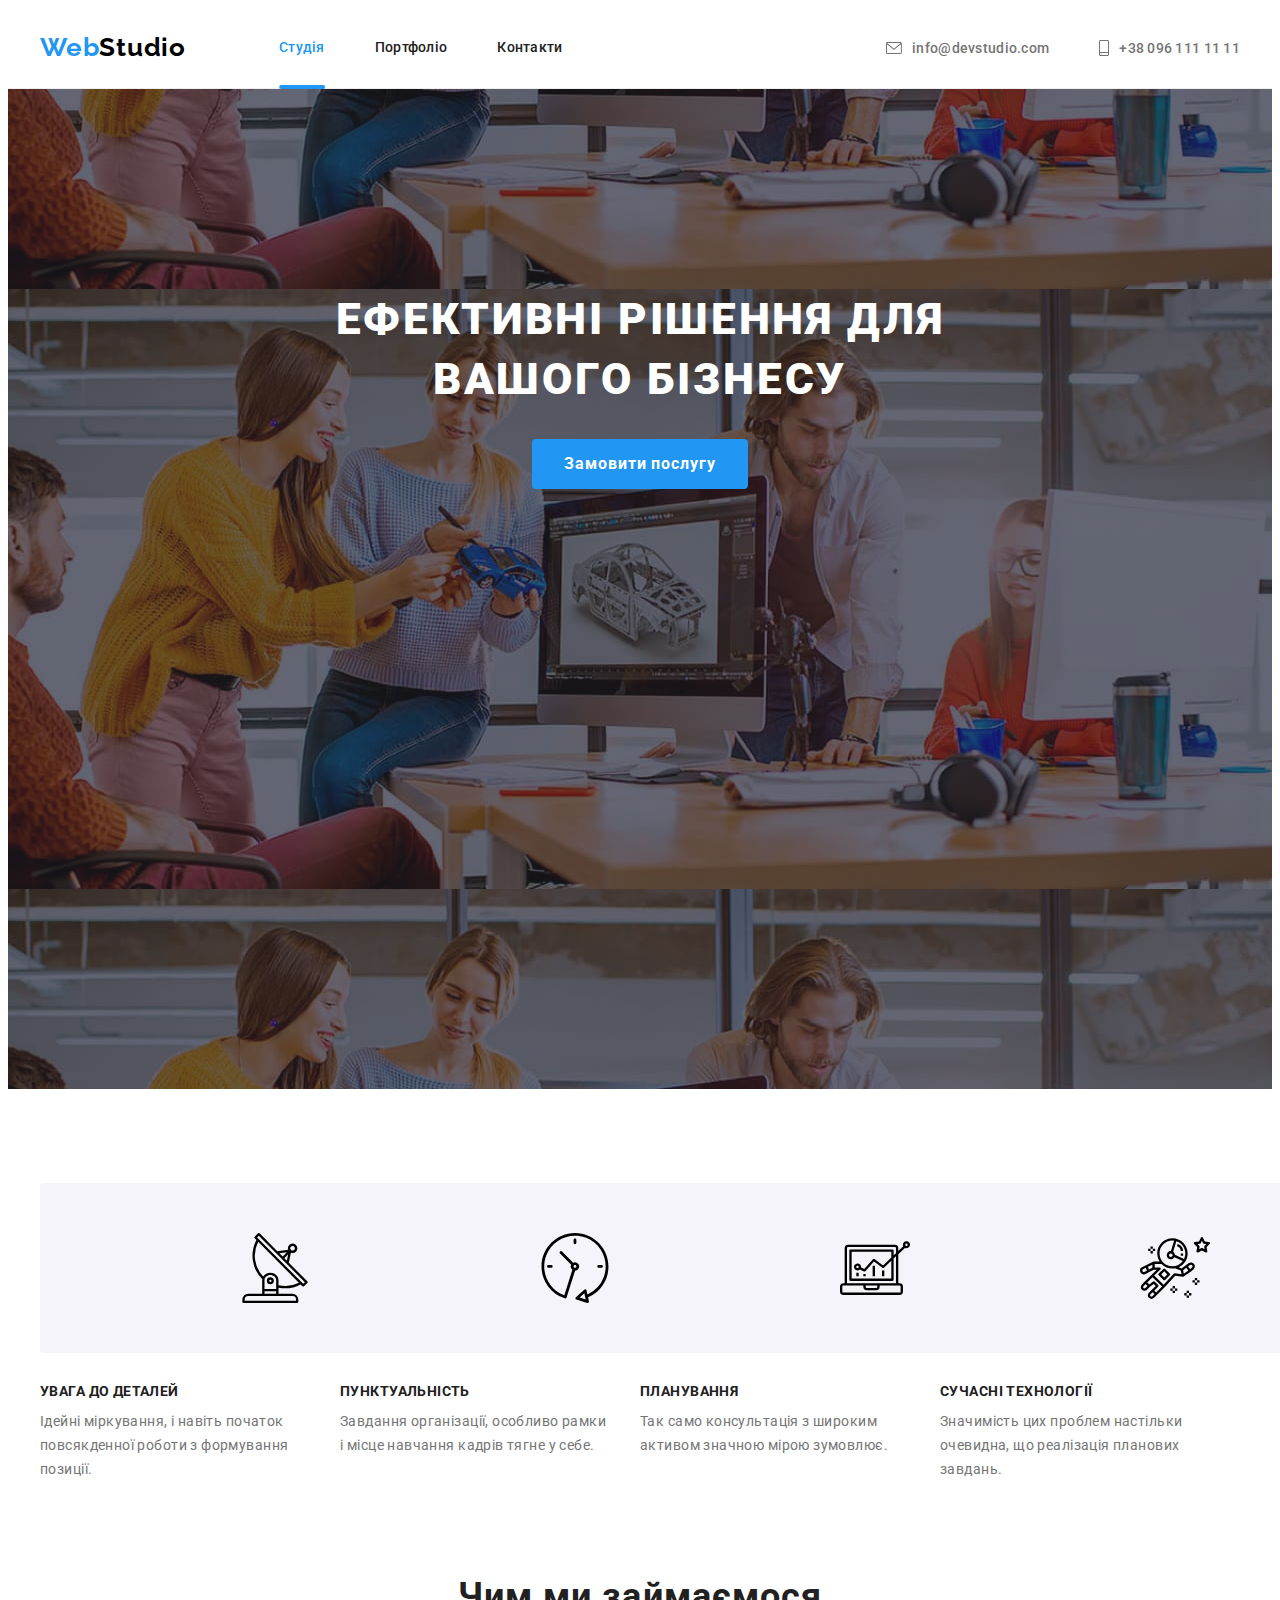
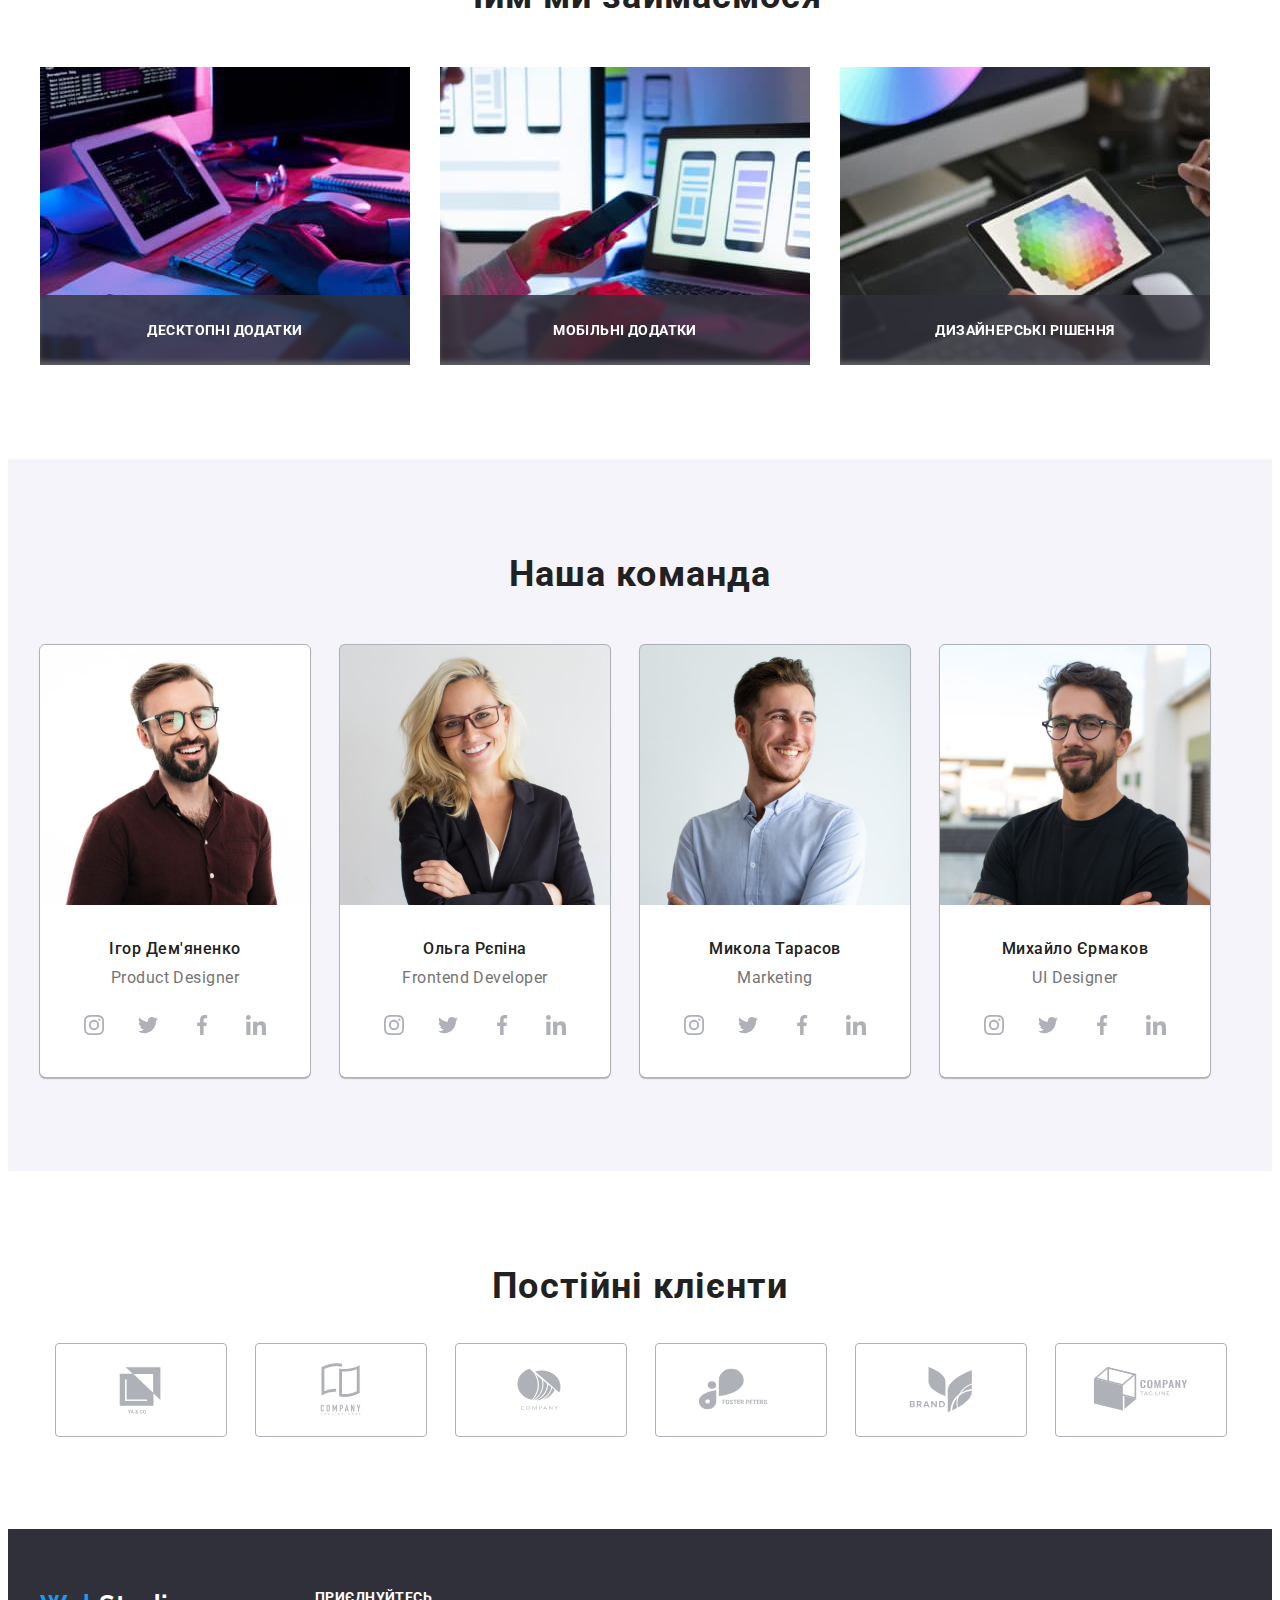
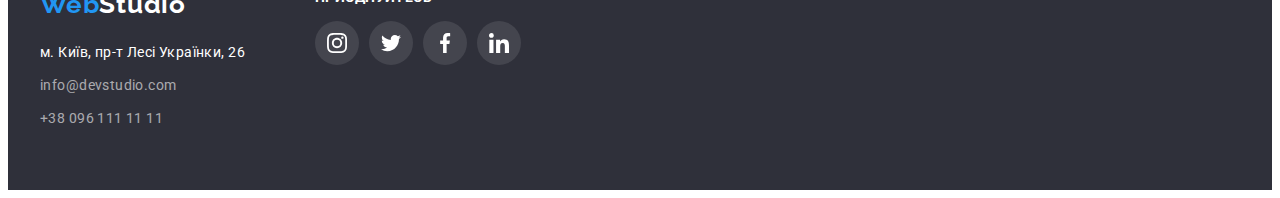
==== index.html @ 4142b79a "Initial commit" ====
<!DOCTYPE html>
<html lang="uk">
  <head>
    <meta charset="UTF-8" />
    <meta http-equiv="X-UA-Compatible" content="IE=edge" />
    <meta name="viewport" content="width=device-width, initial-scale=1.0" />
    <title>WebStudio</title>
    <!-- Fonts -->
    <link rel="preconnect" href="https://fonts.googleapis.com" />
    <link rel="preconnect" href="https://fonts.gstatic.com" crossorigin />
    <link
      href="https://fonts.googleapis.com/css2?family=Fira+Code:wght@300;400;500;600;700&family=Raleway:wght@700&family=Roboto:wght@400;500;700;900&display=swap"
      rel="stylesheet"
    />
    <!-- Modern-normalize -->
    <link
      rel="stylesheet"
      href="https://cdnjs.cloudflare.com/ajax/libs/modern-normalize/1.1.0/modern-normalize.min.css"
      integrity="sha512-wpPYUAdjBVSE4KJnH1VR1HeZfpl1ub8YT/NKx4PuQ5NmX2tKuGu6U/JRp5y+Y8XG2tV+wKQpNHVUX03MfMFn9Q=="
      crossorigin="anonymous"
      referrerpolicy="no-referrer"
    />
    <!-- Custom styles -->
    <link rel="stylesheet" href="./scc/style.css" />
  </head>
  <body class="body">
    <!-- header -->
    <header class="header-chapter">
      <div class="header-container container">
        <a class="logo link" href=""
          >Web<span class="logo-header">Studio</span></a
        >
        <nav class="header-nav">
          <ul class="nav-list list">
            <li class="nav-item">
              <a href="" class="nav-link curent link">Студія</a>
            </li>
            <li class="nav-item">
              <a href="./portfolio.html" class="nav-link link">Портфоліо</a>
            </li>
            <li class="nav-item">
              <a href="" class="nav-link link">Контакти</a>
            </li>
          </ul>
        </nav>
        <div class="header-group">
          <a href="mailto:info@devstudio.com" class="header-mail link"
            ><svg class="heder-icon" width="16" height="12">
              <use href="./img/icons.svg#icon-envelope"></use>
            </svg>
            info@devstudio.com</a
          >
          <a href="tel:+380961111111" class="header-tel link">
            <svg class="heder-icon" width="10" height="16">
              <use href="./img/icons.svg#icon-smartphone"></use></svg
            >+38 096 111 11 11</a
          >
        </div>
      </div>
    </header>
    <!-- Main section -->
    <main>
      <!-- Hero section-->
      <section class="hero-chapter">
        <div class="about-container container">
          <h1 class="hero-title">
            Ефективні рішення для <br />
            вашого бізнесу
          </h1>
          <button class="button-hero" type="button" data-modal-open>
            Замовити послугу
          </button>
        </div>
      </section>
      <!-- Benefits section -->
      <section class="section-chapt">
        <div class="container">
          <h2 class="visually-hidden">Переваги нашої компанії</h2>
          <ul class="benefits-text list">
            <li class="about-text">
              <div class="benefits-company">
                <svg class="benefits-icon">
                  <use href="./img/icons.svg#icon-antenna"></use>
                </svg>
              </div>
              <h3 class="section-title">УВАГА ДО ДЕТАЛЕЙ</h3>
              <p class="section-text">
                Ідейні міркування, і навіть початок повсякденної роботи з
                формування позиції.
              </p>
            </li>

            <li class="about-text">
              <div class="benefits-company">
                <svg class="benefits-icon">
                  <use href="./img/icons.svg#icon-clock"></use>
                </svg>
              </div>
              <h3 class="section-title">ПУНКТУАЛЬНІСТЬ</h3>
              <p class="section-text">
                Завдання організації, особливо рамки і місце навчання кадрів
                тягне у себе.
              </p>
            </li>
            <li class="about-text">
              <div class="benefits-company">
                <svg class="benefits-icon">
                  <use href="./img/icons.svg#icon-diagram"></use>
                </svg>
              </div>

              <h3 class="section-title">ПЛАНУВАННЯ</h3>
              <p class="section-text">
                Так само консультація з широким активом значною мірою зумовлює.
              </p>
            </li>
            <li class="about-text">
              <div class="benefits-company">
                <svg class="benefits-icon">
                  <use href="./img/icons.svg#icon-astronaut"></use>
                </svg>
              </div>

              <h3 class="section-title">СУЧАСНІ ТЕХНОЛОГІЇ</h3>
              <p class="section-text">
                Значимість цих проблем настільки очевидна, що реалізація
                планових завдань.
              </p>
            </li>
          </ul>
        </div>
      </section>
      <!-- Project section-->
      <section class="project-chapter">
        <div class="container">
          <h2 class="project-title">Чим ми займаємося</h2>

          <ul class="progect-desc list">
            <li class="about-project">
              <img
                src="./img/about-img1-jpg.jpg"
                alt="Програмування"
                width="370"
                height="294"
              />
              <div class="overlay-section">
                <p class="ovarlay-title">Десктопні додатки</p>
              </div>
            </li>
            <li class="about-project">
              <img
                src="./img/about-img2-jpg.jpg"
                alt="Програмування"
                width="370"
                height="294"
              />
              <div class="overlay-section">
                <p class="ovarlay-title">Мобільні додатки</p>
              </div>
            </li>
            <li class="about-project">
              <img
                src="./img/about-img3-jpg.jpg"
                alt="Програмування"
                width="370"
                height="294"
              />
              <div class="overlay-section">
                <p class="ovarlay-title">Дизайнерські рішення</p>
              </div>
            </li>
          </ul>
        </div>
      </section>
      <!-- Team section -->
      <section class="comand-link">
        <div class="container">
          <h2 class="comand-title">Наша команда</h2>
          <ul class="team-galery list">
            <li class="about-comand">
              <img
                src="./img/workers/img.jpg"
                alt="співробітник"
                width="270"
                height="260"
              />
              <div class="team-comand">
                <h3 class="comand-item">Ігор Дем'яненко</h3>
                <p class="comand-text" lang="en">Product Designer</p>
                <ul class="socials list">
                  <li class="socials-item">
                    <a
                      class="socials-link link social-bag"
                      href="https://instagram.com"
                      target="_blank"
                      rel="noopener noreferrer"
                      aria-label="Instagram icon"
                    >
                      <svg class="socials-icon" width="20" height="20">
                        <use href="./img/icons.svg#icon-instagram"></use>
                      </svg>
                    </a>
                  </li>

                  <li class="socials-item">
                    <a
                      class="socials-link link"
                      href="https://twitter.com"
                      target="_blank"
                      rel="noopener noreferrer"
                      aria-label="Twitter icon"
                    >
                      <svg class="socials-icon" width="20" height="20">
                        <use href="./img/icons.svg#icon-twitter"></use>
                      </svg>
                    </a>
                  </li>
                  <li class="socials-item">
                    <a
                      class="socials-link link"
                      href="https://facebook.com"
                      target="_blank"
                      rel="noopener noreferrer"
                      aria-label="Facebook icon"
                    >
                      <svg class="socials-icon" width="20" height="20">
                        <use href="./img/icons.svg#icon-facebook"></use>
                      </svg>
                    </a>
                  </li>
                  <li class="socials-item">
                    <a
                      class="socials-link link"
                      href="https://linkedin.com"
                      target="_blank"
                      rel="noopener noreferrer"
                      aria-label="Linkedin icon"
                    >
                      <svg class="socials-icon" width="20" height="20">
                        <use href="./img/icons.svg#icon-linkedin"></use>
                      </svg>
                    </a>
                  </li>
                </ul>
              </div>
            </li>
            <li class="about-comand">
              <img
                src="./img/workers/img1.jpg"
                alt="співробітниця"
                width="270"
                height="260"
              />
              <div class="team-comand">
                <h3 class="comand-item">Ольга Рєпіна</h3>
                <p class="comand-text" lang="en">Frontend Developer</p>
                <ul class="socials list">
                  <li class="socials-item">
                    <a
                      class="socials-link link social-bag"
                      href="https://instagram.com"
                      target="_blank"
                      rel="noopener noreferrer"
                      aria-label="Instagram icon"
                    >
                      <svg class="socials-icon" width="20" height="20">
                        <use href="./img/icons.svg#icon-instagram"></use>
                      </svg>
                    </a>
                  </li>
                  <li class="socials-item">
                    <a
                      class="socials-link link"
                      href="https://twitter.com"
                      target="_blank"
                      rel="noopener noreferrer"
                      aria-label="Twitter icon"
                    >
                      <svg class="socials-icon" width="20" height="20">
                        <use href="./img/icons.svg#icon-twitter"></use>
                      </svg>
                    </a>
                  </li>
                  <li class="socials-item">
                    <a
                      class="socials-link link"
                      href="https://facebook.com"
                      target="_blank"
                      rel="noopener noreferrer"
                      aria-label="Facebook icon"
                    >
                      <svg class="socials-icon" width="20" height="20">
                        <use href="./img/icons.svg#icon-facebook"></use>
                      </svg>
                    </a>
                  </li>
                  <li class="socials-item">
                    <a
                      class="socials-link link"
                      href="https://linkedin.com"
                      target="_blank"
                      rel="noopener noreferrer"
                      aria-label="Linkedin icon"
                    >
                      <svg class="socials-icon" width="20" height="20">
                        <use href="./img/icons.svg#icon-linkedin"></use>
                      </svg>
                    </a>
                  </li>
                </ul>
              </div>
            </li>
            <li class="about-comand">
              <img
                src="./img/workers/img2.jpg"
                alt="співробітник"
                width="270"
                height="260"
              />
              <div class="team-comand">
                <h3 class="comand-item">Микола Тарасов</h3>
                <p class="comand-text" lang="en">Marketing</p>
                <ul class="socials list">
                  <li class="socials-item">
                    <a
                      class="socials-link link social-bag"
                      href="https://instagram.com"
                      target="_blank"
                      rel="noopener noreferrer"
                      aria-label="Instagram icon"
                    >
                      <svg class="socials-icon" width="20" height="20">
                        <use href="./img/icons.svg#icon-instagram"></use>
                      </svg>
                    </a>
                  </li>
                  <li class="socials-item">
                    <a
                      class="socials-link link"
                      href="https://twitter.com"
                      target="_blank"
                      rel="noopener noreferrer"
                      aria-label="Twitter icon"
                    >
                      <svg class="socials-icon" width="20" height="20">
                        <use href="./img/icons.svg#icon-twitter"></use>
                      </svg>
                    </a>
                  </li>
                  <li class="socials-item">
                    <a
                      class="socials-link link"
                      href="https://facebook.com"
                      target="_blank"
                      rel="noopener noreferrer"
                      aria-label="Facebook icon"
                    >
                      <svg class="socials-icon" width="20" height="20">
                        <use href="./img/icons.svg#icon-facebook"></use>
                      </svg>
                    </a>
                  </li>
                  <li class="socials-item">
                    <a
                      class="socials-link link"
                      href="https://linkedin.com"
                      target="_blank"
                      rel="noopener noreferrer"
                      aria-label="Linkedin icon"
                    >
                      <svg class="socials-icon" width="20" height="20">
                        <use href="./img/icons.svg#icon-linkedin"></use>
                      </svg>
                    </a>
                  </li>
                </ul>
              </div>
            </li>
            <li class="about-comand">
              <img
                src="./img/workers/img3.jpg"
                alt="співробітник"
                width="270"
                height="260"
              />
              <div class="team-comand">
                <h3 class="comand-item">Михайло Єрмаков</h3>
                <p class="comand-text" lang="en">UI Designer</p>
                <ul class="socials list">
                  <li class="socials-item">
                    <a
                      class="socials-link link"
                      href="https://instagram.com"
                      target="_blank"
                      rel="noopener noreferrer"
                      aria-label="Instagram icon"
                    >
                      <svg class="socials-icon" width="20" height="20">
                        <use href="./img/icons.svg#icon-instagram"></use>
                      </svg>
                    </a>
                  </li>
                  <li class="socials-item">
                    <a
                      class="socials-link link"
                      href="https://twitter.com"
                      target="_blank"
                      rel="noopener noreferrer"
                      aria-label="Twitter icon"
                    >
                      <svg class="socials-icon" width="20" height="20">
                        <use href="./img/icons.svg#icon-twitter"></use>
                      </svg>
                    </a>
                  </li>
                  <li class="socials-item">
                    <a
                      class="socials-link link"
                      href="https://facebook.com"
                      target="_blank"
                      rel="noopener noreferrer"
                      aria-label="Facebook icon"
                    >
                      <svg class="socials-icon" width="20" height="20">
                        <use href="./img/icons.svg#icon-facebook"></use>
                      </svg>
                    </a>
                  </li>
                  <li class="socials-item">
                    <a
                      class="socials-link link"
                      href="https://linkedin.com"
                      target="_blank"
                      rel="noopener noreferrer"
                      aria-label="Linkedin icon"
                    >
                      <svg class="socials-icon" width="20" height="20">
                        <use href="./img/icons.svg#icon-linkedin"></use>
                      </svg>
                    </a>
                  </li>
                </ul>
              </div>
            </li>
          </ul>
        </div>
      </section>
    </main>
    <!-- Clients -->
    <section class="clients">
      <div class="container">
        <h2 class="project-title">Постійні клієнти</h2>
        <ul class="our-clients">
          <li class="clients-item list">
            <a
              class="clients-link link"
              href="https://yaco.com"
              target="_blank"
              rel="noopener noreferrer"
              aria-label="yaco icon"
            >
              <svg class="clients-icon" width="106" height="60">
                <use href="./img/icons.svg#icon-yaco"></use>
              </svg>
            </a>
          </li>
          <li class="clients-item list">
            <a
              class="clients-link link"
              href="https://taglinehere.com"
              target="_blank"
              rel="noopener noreferrer"
              aria-label="taglinehere icon"
            >
              <svg class="clients-icon" width="106" height="60">
                <use href="./img/icons.svg#icon-taglinehere"></use>
              </svg>
            </a>
          </li>

          <li class="clients-item list">
            <a
              class="clients-link link"
              href="https://company.com"
              target="_blank"
              rel="noopener noreferrer"
              aria-label="company icon"
            >
              <svg class="clients-icon" width="106" height="60">
                <use href="./img/icons.svg#icon-company"></use>
              </svg>
            </a>
          </li>
          <li class="clients-item list">
            <a
              class="clients-link link"
              href="https://foster.com"
              target="_blank"
              rel="noopener noreferrer"
              aria-label="foster icon"
            >
              <svg class="clients-icon" width="106" height="60">
                <use href="./img/icons.svg#icon-foster"></use>
              </svg>
            </a>
          </li>
          <li class="clients-item list">
            <a
              class="clients-link link"
              href="https://brand.com"
              target="_blank"
              rel="noopener noreferrer"
              aria-label="brand icon"
            >
              <svg class="clients-icon" width="106" height="60">
                <use href="./img/icons.svg#icon-brand"></use>
              </svg>
            </a>
          </li>
          <li class="clients-item list">
            <a
              class="clients-link link"
              href="https://tagline.com"
              target="_blank"
              rel="noopener noreferrer"
              aria-label="tagline icon"
            >
              <svg class="clients-icon" width="106" height="60">
                <use href="./img/icons.svg#icon-tagline"></use>
              </svg>
            </a>
          </li>
        </ul>
      </div>
    </section>
    <!-- Footer -->
    <footer class="footer">
      <div class="container footer-container">
        <div>
          <a class="logo-element link" href=""
            >Web<span class="logo-footer">Studio</span></a
          >
          <address class="address">
            <ul class="list">
              <li class="footer-list">
                <a
                  class="footer-adres link"
                  href="https://goo.gl/maps/aXZ9ns17Bob6LLna9"
                  target="_blank"
                  rel="noopener noreferrer "
                  >м. Київ, пр-т Лесі Українки, 26</a
                >
              </li>
              <li class="footer-element">
                <a href="mailto:info@devstudio.com" class="footer-mail link"
                  >info@devstudio.com</a
                >
              </li>
              <li class="footer-element">
                <a href="tel:+380961111111" class="footer-tel link"
                  >+38 096 111 11 11</a
                >
              </li>
            </ul>
          </address>
        </div>
        <div class="footer-galery">
          <h3 class="footer-icon">приєднуйтесь</h3>
          <ul class="networks-galery">
            <li class="footer-icon list">
              <a
                class="footer-clas link"
                href="https://instagram.com"
                target="_blank"
                rel="noopener noreferrer"
                aria-label="Instagram icon"
              >
                <svg class="socials-networks" width="20" height="20">
                  <use href="./img/icons.svg#icon-instagram"></use>
                </svg>
              </a>
            </li>
            <li class="footer-icon list">
              <a
                class="footer-clas link twitter-element"
                href="https://twitter.com"
                target="_blank"
                rel="noopener noreferrer"
                aria-label="Twitter icon"
              >
                <svg class="socials-networks" width="20" height="20">
                  <use href="./img/icons.svg#icon-twitter"></use>
                </svg>
              </a>
            </li>
            <li class="footer-icon list">
              <a
                class="footer-clas link"
                href="https://facebook.com"
                target="_blank"
                rel="noopener noreferrer"
                aria-label="Facebook icon"
              >
                <svg class="socials-networks" width="20" height="20">
                  <use href="./img/icons.svg#icon-facebook"></use>
                </svg>
              </a>
            </li>
            <li class="footer-icon list">
              <a
                class="footer-clas link"
                href="https://linkedin.com"
                target="_blank"
                rel="noopener noreferrer"
                aria-label="Linkedin icon"
              >
                <svg class="socials-networks" width="20" height="20">
                  <use href="./img/icons.svg#icon-linkedin"></use>
                </svg>
              </a>
            </li>
          </ul>
        </div>
      </div>
    </footer>
    <!-- Modal window -->
    <div class="backdrop is-hidden" data-modal>
      <div class="modal">
        <button class="modal-btn" data-modal-close>
          <svg class="modal-icon" width="18" height="18">
            <use href="./img/icons.svg#icon-close-black"></use>
          </svg>
        </button>
      </div>
    </div>
    <script src="./js/modal.js"></script>
  </body>
</html>
---- scc/style.css ----
.logo-header {
  color: var(--six-title-color);
}
:root {
  --main-title-color: #ffffff;
  --main-btn-color: #2196f3;
  --secondary-title-color: #f5f4fa;
  --accent-color: #212121;
  --fourth-title-color: #757575;
  --fift-title-color: #f5f5f5;
  --six-title-color: #000000;
  --primary-color: #2f303a;
  --border-color: #eeeeee;
  --secondary-border-color: #afb1b8;
  --background-color: #2196f3;
}
/* Others */
:root {
  --header-idx: 10;
  --modal-idx: 100;
  --menu-idx: 1000;
  --anim-fast: 250ms ease-out;
  --anim-our: 250ms cubic-bezier(0.4, 0, 0.2, 1);
}
.body {
  font-family: "Roboto", sans-serif;
  color: var(--main-title-color);
}
h1,
h2,
h3,
h4,
h5,
h6,
p {
  margin: 0;
}
.list {
  list-style: none;
  margin: 0;
  padding: 0;
}
.img {
  display: block;
  max-width: 100%;
  height: auto;
}
.container {
  width: 1200px;
  padding-right: 15px;
  padding-left: 15px;
  margin-left: auto;
  margin-right: auto;
}
.link {
  text-decoration: none;
  color: currentColor;
}
/*-------Heder-------- */
.header-container {
  display: flex;
  align-items: center;
}
.logo {
  margin-right: 93px;
}
.header-nav {
  margin-right: auto;
}
.header-chapter {
  border-bottom: 1px solid var(--border-color);
}
.logo {
  font-family: "Raleway";
  font-style: normal;
  font-weight: 700;
  font-size: 26px;
  line-height: calc(31 / 26);
  letter-spacing: 0.03em;
  color: var(--main-btn-color);
}
.nav-link {
  position: relative;
  display: block;
  padding-top: 32px;
  padding-bottom: 32px;
  font-weight: 500;
  font-size: 14px;
  line-height: 1.14;
  letter-spacing: 0.02em;
  color: var(--accent-color);
  transition: color var(--anim-our);
}
.nav-link:hover,
.nav-link:focus {
  color: var(--main-btn-color);
}
.nav-link.curent::after {
  content: "";
  position: absolute;
  left: 50%;
  bottom: -1px;
  transform: translateX(-50%);
  display: block;
  width: 100%;
  height: 4px;
  background: var(--main-btn-color);
  border-radius: 2px;
}
.nav-list {
  display: flex;
  align-items: center;
  gap: 50px;
}
.nav-list .nav-link.curent {
  color: var(--main-btn-color);
}
.header-tel {
  font-weight: 500;
  font-size: 14px;
  line-height: calc(16 / 14);
  letter-spacing: 0.02em;
  color: var(--fourth-title-color);
  display: flex;
  align-items: center;
  gap: 10px;
  transition: color var(--anim-our);
}
.header-tel:hover,
.header-tel:focus {
  color: var(--main-btn-color);
}
.heder-icon {
  fill: currentColor;
}
.header-mail {
  font-weight: 500;
  font-size: 14px;
  line-height: calc(16 / 14);
  letter-spacing: 0.02em;
  color: var(--fourth-title-color);
  display: flex;
  align-items: center;
  gap: 10px;
  transition: color var(--anim-our);
}
.header-mail:hover,
.header-mail:focus {
  color: var(--main-btn-color);
}
.header-group {
  display: flex;
  align-items: center;
  gap: 50px;
}
/*------Hero----- */
.hero-chapter {
  background-color: var(--primary-color);
  padding-top: 200px;
  padding-bottom: 200px;
  height: 600px;
  max-width: 1600px;
  margin-left: auto;
  margin-right: auto;
  background-position: center;
  background-image: linear-gradient(
      rgba(47, 48, 58, 0.4),
      rgba(47, 48, 58, 0.4)
    ),
    url(../img/overlay/Img.jpg);
}
.hero-title {
  margin-top: 0;
  margin-bottom: 0;
  font-weight: 900;
  font-size: 44px;
  line-height: calc(60 / 44);
  text-align: center;
  letter-spacing: 0.06em;
  text-transform: uppercase;
  margin-bottom: 30px;
  color: var(--main-title-color);
}
.button-btn {
  margin-bottom: 34px;
}
.button-hero {
  margin-bottom: 200px;
  font-family: inherit;
  font-weight: 700;
  font-size: 16px;
  line-height: calc(30 / 16);
  display: flex;
  align-items: center;
  text-align: center;
  letter-spacing: 0.06em;
  cursor: pointer;
  background-color: var(--main-btn-color);
  border: none;
  display: block;
  margin: 0 auto;
  width: 216px;
  height: 50px;
  color: var(--main-title-color);
  border-radius: 4px;
  transition: color var(--anim-our);
}
.button-hero:hover,
.button-hero:focus {
  color: var(--six-title-color);
}
/*--------Benefits section------- */
.section {
  background-color: var(--main-title-color);
}
.benefits-company {
  display: flex;
  justify-content: center;
  align-items: center;
  width: 270px;
  height: 120px;
  gap: 30px;
  padding: 25px 100px;
  margin-bottom: 30px;
  background: var(--secondary-title-color);
  border-radius: 4px;
}
.benefits-icon {
  width: 70px;
  height: 70px;
}
.benefits-text {
  display: flex;
  padding-right: 30px;
}
.about-text {
  width: 270px;
  margin-right: 30px;
}
.visually-hidden {
  position: absolute;
  white-space: nowrap;
  width: 1px;
  height: 1px;
  overflow: hidden;
  border: 0;
  padding: 0;
  clip: rect(0 0 0 0);
  clip-path: inset(50%);
  margin: -1px;
}
.section-title {
  width: 270px;
  font-size: 14px;
  line-height: calc(16 / 14);
  letter-spacing: 0.03em;
  text-transform: uppercase;
  color: var(--accent-color);
}
.section-chapt {
  padding-top: 94px;
  padding-bottom: 94px;
}
.section-text {
  margin-top: 10px;
  font-size: 14px;
  line-height: calc(24 / 14);
  letter-spacing: 0.03em;
  color: var(--fourth-title-color);
}
.about-project:not(:last-child) {
  margin-right: 30px;
}
/* Project section */
.project {
  background-color: var(--main-title-color);
}
.project-title {
  font-size: 36px;
  line-height: calc(42 / 36);
  text-align: center;
  letter-spacing: 0.03em;
  color: var(--accent-color);
}
.project-chapter {
  padding-bottom: 94px;
}
.progect-desc {
  display: flex;
  margin-top: 50px;
}
.about-project {
  position: relative;
}
.overlay-section {
  width: 100%;
  position: absolute;
  bottom: 0;
  padding-bottom: 27px;
  padding-top: 27px;
  background-color: rgba(47, 48, 58, 0.8);
  backdrop-filter: blur(2px);
}
.ovarlay-title {
  color: var(--main-title-color);
  text-align: center;
  text-transform: uppercase;
  font-weight: 700;
  font-size: 14px;
  line-height: calc(16 / 14);
  letter-spacing: 0.03em;
}
/* ------Team section-------- */
.comand-link {
  background-color: var(--secondary-title-color);
  padding-top: 94px;
  padding-bottom: 94px;
}
.team-galery {
  display: flex;
  margin-top: 50px;
  gap: 30px;
}
.about-comand {
  outline: 1px solid var(--secondary-border-color);
  background-color: var(--main-title-color);
  border-radius: 5px;
  box-shadow: 0px 1px 3px rgba(0, 0, 0, 0.12), 0px 1px 1px rgba(0, 0, 0, 0.14),
    0px 2px 1px rgba(0, 0, 0, 0.2);
}
.team-comand {
  padding-top: 30px;
  padding-bottom: 30px;
}
.comand-title {
  text-align: center;
  font-style: normal;
  font-weight: 700;
  font-size: 36px;
  line-height: calc(42 / 36);
  letter-spacing: 0.03em;
  color: var(--accent-color);
}
.comand-item {
  font-weight: 500;
  font-size: 16px;
  line-height: calc(19 / 16);
  text-align: center;
  letter-spacing: 0.03em;
  color: var(--accent-color);
}
.comand-text {
  margin-top: 10px;
  margin-bottom: 16px;
  font-size: 16px;
  line-height: calc(19 / 16);
  text-align: center;
  letter-spacing: 0.03em;
  color: var(--fourth-title-color);
}
.socials {
  display: flex;
  justify-content: center;
  gap: 10px;
}
.socials-link {
  display: flex;
  justify-content: center;
  align-items: center;
  width: 44px;
  height: 44px;
  border-radius: 50%;
  background-color: var(--main-title-color);
  transition: color var(--anim-our), background-color var(--anim-our);
}
.socials-link:hover,
.socials-link:focus {
  background-color: var(--background-color);
}
.socials-icon {
  fill: var(--secondary-border-color);
}
.socials-link:hover .socials-icon,
.socials-link:focus .socials-icon {
  fill: var(--main-title-color);
}
/* Clients */
.clients {
  font-weight: 700;
  font-size: 36px;
  line-height: calc(42 / 36);
  text-align: center;
  letter-spacing: 0.03em;
  color: var(--accent-color);
  padding-top: 94px;
  padding-bottom: 94px;
}
.our-clients {
  display: flex;
  justify-content: center;
  align-items: center;
  gap: 30px;
  padding-left: 0;
  margin-bottom: 0;
}
.clients-link {
  width: 100%;
  height: 100%;
  display: flex;
  align-items: center;
  justify-content: center;
  width: 170;
  height: 92;
  border: 1px solid var(--secondary-border-color);
  border-radius: 4px;
  color: var(--secondary-border-color);
  transition: color var(--anim-our), border-color var(--anim-our);
}
.clients-item {
  width: 170px;
  height: 92px;
}
.clients-link:hover,
.clients-link:focus {
  border-color: var(--main-btn-color);
  color: var(--main-btn-color);
}
.clients-icon {
  fill: currentColor;
}
/* ------Foter------- */
.footer {
  background-color: var(--primary-color);
  padding-top: 60px;
  padding-bottom: 60px;
  padding-left: 0px;
}
.footer-container {
  display: flex;
  gap: 70px;
}
.logo-element {
  display: inline-block;
  font-family: "Raleway";
  font-style: normal;
  font-weight: 700;
  font-size: 26px;
  line-height: calc(31 / 26);
  letter-spacing: 0.03em;
  color: var(--main-btn-color);
}
.logo-footer {
  color: var(--main-title-color);
}
.footer-adres {
  font-size: 14px;
  line-height: calc(24 / 14);
  letter-spacing: 0.03em;
  color: var(--main-title-color);
  transition: color var(--anim-our);
}
.footer-adres:hover,
.footer-adres:focus {
  color: var(--main-btn-color);
}
.address {
  font-style: normal;
}
.footer-mail {
  display: inline-block;
  font-size: 14px;
  line-height: calc(24 / 14);
  letter-spacing: 0.03em;
  color: rgba(255, 255, 255, 0.6);
  transition: color var(--anim-our);
}
.footer-mail:hover,
.footer-mail:focus {
  color: var(--main-title-color);
}
.footer-list {
  margin-top: 20px;
}
.footer-element {
  margin-top: 9px;
}

.footer-tel {
  display: inline-block;
  font-size: 14px;
  line-height: calc(24 / 14);
  letter-spacing: 0.03em;
  color: rgba(255, 255, 255, 0.6);
  transition: color var(--anim-our);
}
.footer-tel:hover,
.footer-tel:focus {
  color: var(--main-title-color);
}
.footer-icon {
  display: flex;
  align-items: center;

  font-weight: 700;
  font-size: 14px;
  line-height: calc(16 / 14);
  letter-spacing: 0.03em;
  text-transform: uppercase;

  color: var(--main-title-color);
}
.networks-galery {
  display: flex;
  justify-content: center;
  align-items: center;
  gap: 10px;
  margin-bottom: 0;
  padding-left: 0;
}
.footer-clas {
  display: flex;
  justify-content: center;
  align-items: center;
  width: 44px;
  height: 44px;
  border-radius: 50%;
  background: rgba(255, 255, 255, 0.1);
  transition: background-color var(--anim-our);
}
.footer-clas:hover,
.footer-clas:focus {
  background-color: var(--background-color);
}
.socials-networks {
  fill: var(--main-title-color);
}
/* Modal window */
.backdrop {
  position: fixed;
  top: 0;
  left: 0;
  width: 100%;
  height: 100%;
  backdrop-filter: blur(1px);
  z-index: var(--header-idx);
  transition: opacity var(--anim-our), visibility var(--anim-our);
  animation: modal-animation 2000ms cubic-bezier(0.4, 0, 0.2, 1);
}
.backdrop.is-hidden {
  opacity: 0;
  visibility: hidden;
  pointer-events: none;
}
.modal {
  position: absolute;
  top: 50%;
  left: 50%;
  transform: translateX(-50%) translateY(-50%);
  width: 528px;
  min-height: 581px;
  background-color: var(--main-title-color);
  box-shadow: 0px 1px 3px rgba(0, 0, 0, 0.12), 0px 1px 1px rgba(0, 0, 0, 0.14),
    0px 2px 1px rgba(0, 0, 0, 0.2);
  border-radius: 4px;
  transition: transform var(--anim-our), opacity var(--anim-our);
}
.backdrop.is-hidden.modal {
  opacity: 0;
  transform: translateX(-50) translateY(-70);
}
.modal-btn {
  position: absolute;
  box-sizing: border-box;
  padding: 0;
  display: inline-flex;
  align-items: center;
  justify-content: center;
  top: 10px;
  right: 10px;
  width: 30px;
  height: 30px;
  background-color: var(--main-title-color);
  border: 1px solid rgba(0, 0, 0, 0.1);
  border-radius: 50%;
  cursor: pointer;
}
.modal-icon {
  color: var(--six-title-color);
}
/* -----------Portfolio html----------- */
.button-container {
  padding-top: 94px;
  padding-bottom: 94px;
}
.btn-list {
  font-family: "Roboto";
  font-style: normal;
  font-weight: 500;
  font-size: 16px;
  line-height: calc(26 / 16);
  text-align: center;
  letter-spacing: 0.03em;
  cursor: pointer;
  color: var(--accent-color);
  border-radius: 4px;
  transition: background-color var(--anim-our), color var(--anim-our);
}
.btn-list:hover,
.btn-list:focus {
  background-color: var(--main-btn-color);
  color: var(--main-title-color);
  box-shadow: 0px 3px 1px rgba(0, 0, 0, 0.1), 0px 1px 2px rgba(0, 0, 0, 0.08),
    0px 2px 2px rgba(0, 0, 0, 0.12);
}
.button-btn {
  display: flex;
  align-items: center;
  gap: 10px;
  justify-content: center;
  margin-bottom: 50px;
}
.photo-project {
  display: flex;
  flex-wrap: wrap;
  gap: 30px;
}
.btn-list {
  border-style: none;
  padding: 6px 22px;
}
.btn-item {
  padding: 6px 22px;
  font-family: "Roboto";
  font-style: normal;
  font-weight: 500;
  font-size: 16px;
  line-height: calc(26 / 16);
  text-align: center;
  letter-spacing: 0.03em;
  cursor: pointer;
  color: var(--main-title-color);
}
.btn-item {
  background-color: var(--main-btn-color);
  transition: color var(--anim-our);
}
.btn-item:hover,
.btn-item:focus {
  color: var(--accent-color);
}
.btn-item {
  border-style: none;
}
.photo-content {
  padding: 20px 24px;
  outline: 1px solid var(--border-color);
}
.design-title {
  font-size: 18px;
  line-height: calc(36 / 18);
  letter-spacing: 0.06em;
  color: var(--accent-color);
}
.design-text {
  font-size: 16px;
  line-height: calc(30 / 16);
  letter-spacing: 0.03em;
  color: var(--fourth-title-color);
}
.team-thumb {
  position: relative;
  overflow: hidden;
}
.overlay {
  position: absolute;
  top: 0;
  left: 0;
  transform: translateY(100%);
  width: 100%;
  height: 100%;
  padding-left: 24px;
  padding-right: 24px;
  display: flex;
  align-items: center;
  color: var(--main-title-color);
  font-size: 18px;
  line-height: 28px;
  letter-spacing: 0.03em;
  background-color: rgba(33, 150, 243, 0.9);
  backdrop-filter: blur(1px);
  user-select: none;
  transition: transform 250ms ease-in-out;
}
.project-content:hover .overlay {
  transform: translateY(0);
}
.project-content:hover,
.project-content:focus {
  box-shadow: 0px 1px 1px rgba(0, 0, 0, 0.12), 0px 4px 4px rgba(0, 0, 0, 0.06),
    1px 4px 6px rgba(0, 0, 0, 0.16);
}
/* Animation */
@keyframes modal-animation {
  0% {
    opacity: 0;
    scale: (0.1);
    transform: translateY(-100px);
  }
  50% {
    opacity: 0.6;
  }
  100% {
    opacity: 1;
    scale: (1);
    transform: translateY(-100px);
  }
}
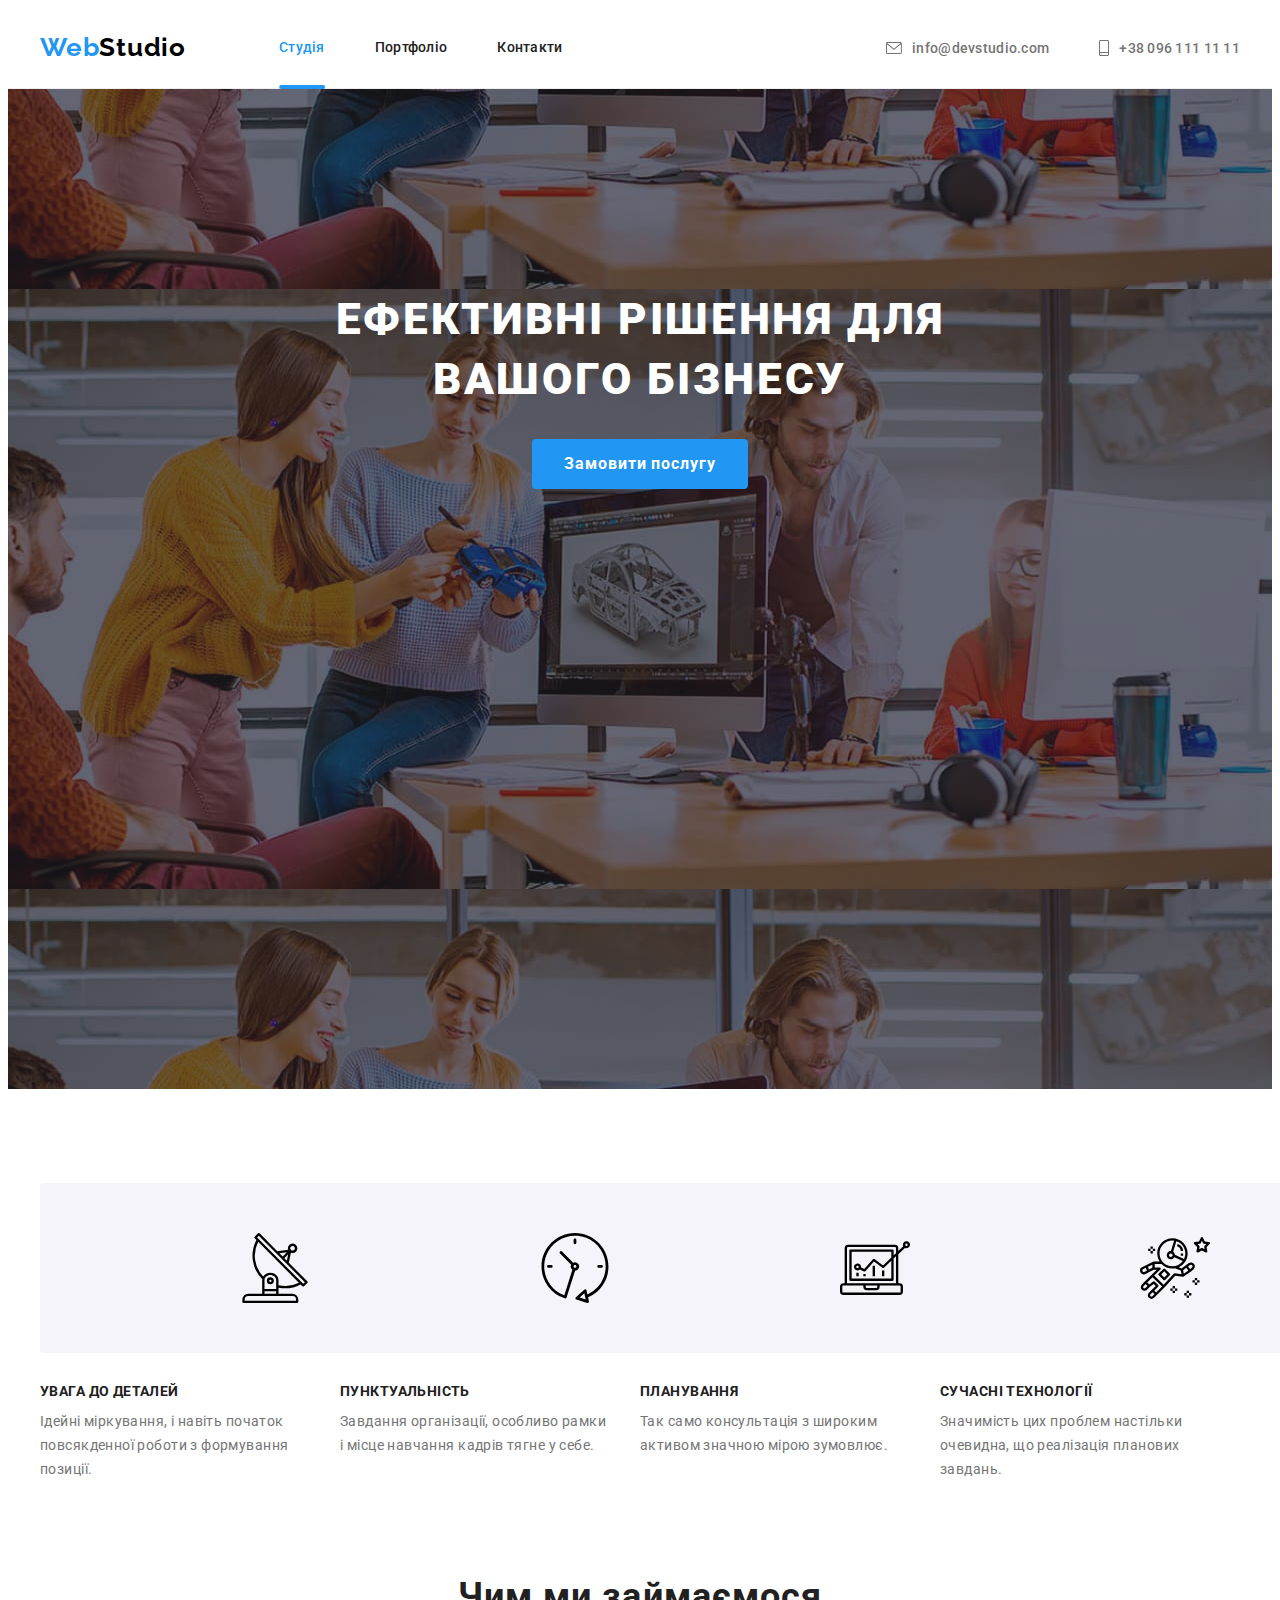
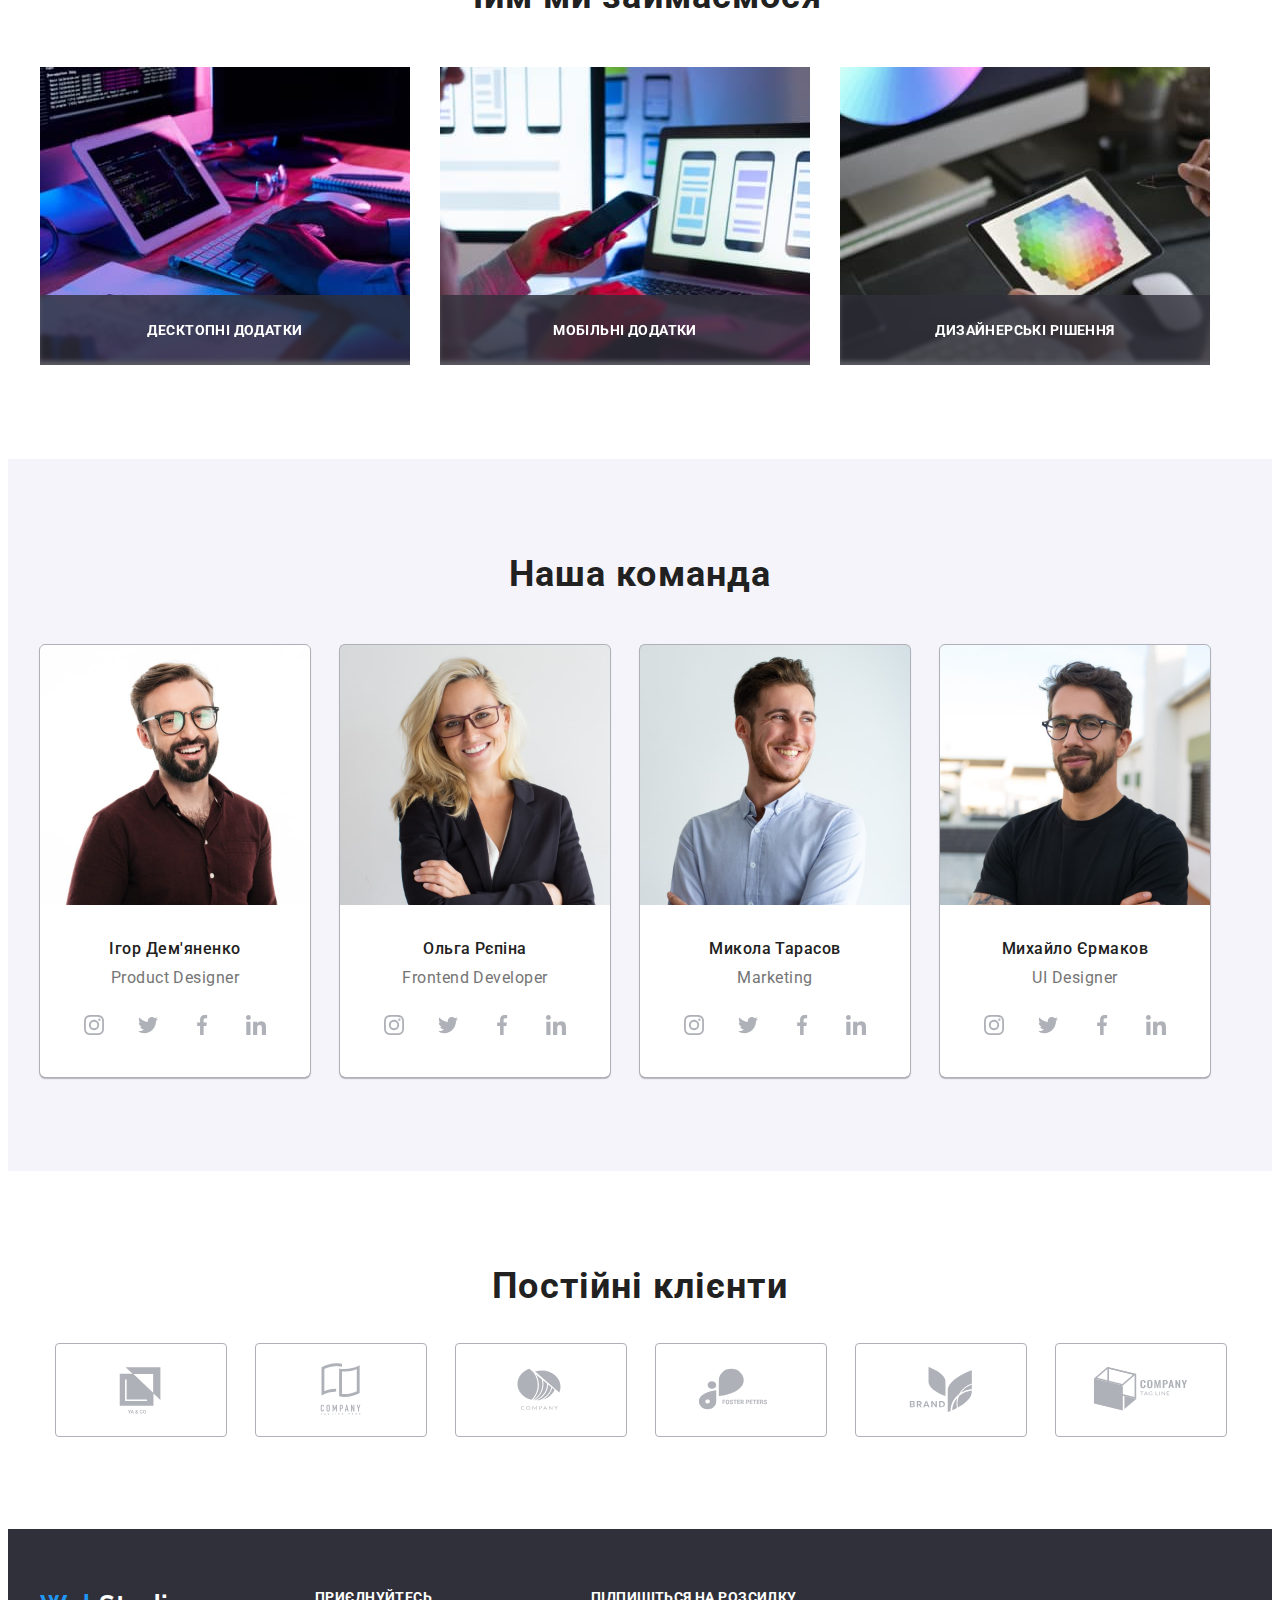
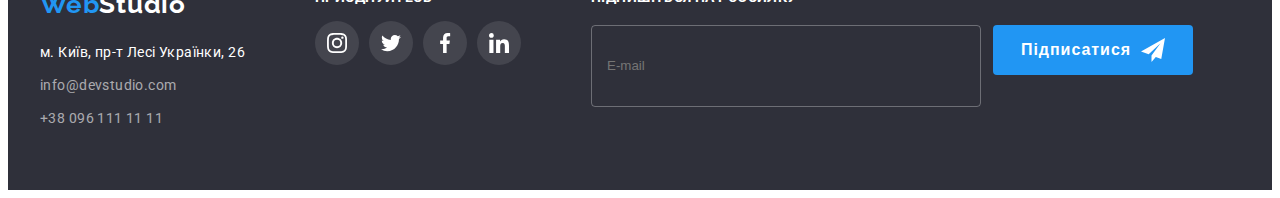
==== commit b44bb7e4: "Стилізація форм" ====
--- a/index.html
+++ b/index.html
@@ -621,16 +621,69 @@
             </li>
           </ul>
         </div>
+        <div class="footer-form-class">
+         <p class="footer-form-title">Підпишіться на розсилку</p>
+        <form class="footer-form" name="footer-form"></form>
+        <div class="footer-button-form">
+ <input class="footer-form-field" type="text" name="our_mail" id="our_mail" placeholder="E-mail">
+           
+           <button class="footer-form-btn" type="submit">Підписатися <svg class="footer-form-icon" width="24" height="24">
+             <use href="./img/icons.svg#icon-icon-send"></use>
+           </svg></button>
+          
+        </div>
+        
+       
+
+
+        </form>
       </div>
+      </div>
+      
     </footer>
     <!-- Modal window -->
     <div class="backdrop is-hidden" data-modal>
-      <div class="modal">
-        <button class="modal-btn" data-modal-close>
+      <div class="modal" data-modal-window>
+        <button class="modal-btn" type="button" data-modal-close>
           <svg class="modal-icon" width="18" height="18">
             <use href="./img/icons.svg#icon-close-black"></use>
           </svg>
         </button>
+        <strong class="modal-label">Залиште свої дані, ми вам передзвонимо</strong>
+        <form class="modal-form" name="modal_form">
+          <div class="modal-form-group" role="group">
+            <label class="modal-form-lable" for="user_name">Name</label>
+            <div class="modal-form-wrapper">
+              <input class="modal-form-field" type="text" name="user_name" id="user_name">
+              <svg class="modal-form-icon" width="18" height="18">
+                <use href="./img/icons.svg#icon-person-black"></use>
+              </svg>
+            </div>
+            <label class="modal-form-lable" for="user_phone">Phone</label>
+            <div class="modal-form-wrapper">
+              <input class="modal-form-field" type="tel" name="user_phone" id="user_phone">
+              <svg class="modal-form-icon" width="18" height="18">
+                <use href="./img/icons.svg#icon-phone-black"></use>
+              </svg>
+            </div>
+            <label class="modal-form-lable" for="user_mail">Mail</label>
+            <div class="modal-form-wrapper">
+              <input class="modal-form-field" type="text" name="user_mail" id="user_mail">
+              <svg class="modal-form-icon" width="18" height="18">
+                <use href="./img/icons.svg#icon-email-black"></use>
+              </svg>
+            </div>
+            
+             <label class="modal-form-lable" for="user_message">Comment</label>
+            <textarea class="modal-form-message" name="user_message" id="user_message" rows="6"></textarea>
+          </div>
+          <div class="modal-form-agreement" role="group">
+            <input class="modal-form-checkbox" type="checkbox" id="user_agreement">
+            <label class="modal-form-agreement-desc" for="user_agreement">Погоджуюся з розсилкою та приймаю 
+              <a class="modal-form-agreement-link" href="">Умови договору</a></label>
+          </div>
+          <button class="modal-form-btn" type="submit">Відправити</button>
+        </form>
       </div>
     </div>
     <script src="./js/modal.js"></script>
--- a/scc/style.css
+++ b/scc/style.css
@@ -484,7 +484,6 @@
 .footer-element {
   margin-top: 9px;
 }
-
 .footer-tel {
   display: inline-block;
   font-size: 14px;
@@ -533,6 +532,51 @@
 }
 .socials-networks {
   fill: var(--main-title-color);
+}
+.footer-form {
+  display: flex;
+  padding-top: 20px;
+}
+.footer-form-title {
+  align-items: center;
+  justify-content: center;
+  font-weight: 700;
+  font-size: 14px;
+  line-height: calc(16 / 14);
+  letter-spacing: 0.03em;
+  text-transform: uppercase;
+  color: var(--main-title-color);
+}
+.footer-button-form {
+  display: flex;
+  gap: 12px;
+}
+.footer-form-field {
+  padding: 15px;
+  width: 358px;
+  height: 50px;
+  background-color: rgb(33, 150, 243, 0);
+  border: 1px solid rgba(255, 255, 255, 0.3);
+  drop-shadow: (0px 4px 4px rgba(0, 0, 0, 0.15));
+  border-radius: 4px;
+}
+.footer-form-btn {
+  display: flex;
+  align-items: center;
+  justify-content: center;
+  gap: 10px;
+  font-style: normal;
+ font-weight: 700;
+  font-size: 16px;
+  line-height: calc(30 / 16);
+  width: 200px;
+  height: 50px;
+  letter-spacing: 0.06em;
+  cursor: pointer;
+  background-color: var(--main-btn-color);
+  border: none;
+  color: var(--main-title-color);
+  border-radius: 4px;
 }
 /* Modal window */
 .backdrop {
@@ -545,6 +589,7 @@
   z-index: var(--header-idx);
   transition: opacity var(--anim-our), visibility var(--anim-our);
   animation: modal-animation 2000ms cubic-bezier(0.4, 0, 0.2, 1);
+  color: var(--accent-color);
 }
 .backdrop.is-hidden {
   opacity: 0;
@@ -558,12 +603,15 @@
   transform: translateX(-50%) translateY(-50%);
   width: 528px;
   min-height: 581px;
+  padding-left: 40px;
+  padding-right: 40px;
   background-color: var(--main-title-color);
   box-shadow: 0px 1px 3px rgba(0, 0, 0, 0.12), 0px 1px 1px rgba(0, 0, 0, 0.14),
     0px 2px 1px rgba(0, 0, 0, 0.2);
   border-radius: 4px;
   transition: transform var(--anim-our), opacity var(--anim-our);
 }
+
 .backdrop.is-hidden.modal {
   opacity: 0;
   transform: translateX(-50) translateY(-70);
@@ -587,6 +635,137 @@
 .modal-icon {
   color: var(--six-title-color);
 }
+.modal-label {
+  display: block;
+  margin-top: 40px;
+  margin-bottom: 12px;
+  text-align: center;
+  font-size: 20px;
+  line-height: calc(23 / 20);
+  letter-spacing: 0.03em;
+  color: var(--accent-color);
+}
+.modal-form-lable {
+  display: block;
+  margin-bottom: 4px;
+  font-weight: 400;
+  font-size: 12px;
+  line-height: calc(14 / 12);
+  letter-spacing: 0.01em;
+  color: var(--fourth-title-color);
+}
+.modal-form-wrapper {
+  position: relative;
+  margin-bottom: 10px;
+}
+.modal-form-field {
+  width: 100%;
+  height: 40px;
+  padding-left: 35px;
+  padding-right: 35px;
+  border: 1px solid rgba(33, 33, 33, 0.2);
+  border-radius: 4px;
+  outline: 1px solid transparent;
+  outline-offset: -1px;
+  transition: outline var(--anim-our);
+}
+.modal-form-icon {
+  position: absolute;
+  top: 50%;
+  left: 12px;
+  transform: translateY(-50%);
+}
+.modal-form-group {
+  margin-bottom: 20px;
+}
+.modal-form-field:focus {
+  outline: 1px solid var(--background-color);
+  transition: fill var(--anim-our);
+}
+.modal-form-field:focus + .modal-form-icon {
+  fill: var(--background-color);
+}
+.modal-form-agreement {
+  display: flex;
+  justify-content: center;
+  align-items: center;
+  gap: 10px;
+  margin-bottom: 30px;
+}
+.modal-form-agreement-desc {
+  font-size: 14px;
+  line-height: calc(24 / 14);
+  letter-spacing: 0.03em;
+  color: var(--fourth-title-color);
+}
+.modal-form-agreement-link {
+  color: var(--background-color);
+}
+
+
+
+
+.modal-form-checkbox {
+  appearance: none;
+  width: 16px;
+  height: 15px;
+  outline: 2px solid transparent;
+  outline-offset: -2px;
+  border: 2px solid var(--accent-color);
+  border-radius: 2px;
+  background-position: center;
+  background-repeat: no-repeat;
+  background-image: url("data:image/svg+xml,%3Csvg width='13' height='10' viewBox='0 0 13 10' fill='none' xmlns='http://www.w3.org/2000/svg'%3E%3Cpath d='M1.95703 4.75166L1.88825 4.68604L1.81923 4.75141L0.93123 5.59258L0.854858 5.66492L0.930974 5.73753L4.42671 9.07236L4.49574 9.1382L4.56476 9.07236L12.069 1.91352L12.1449 1.84116L12.069 1.76881L11.1873 0.927644L11.1183 0.861826L11.0493 0.927611L4.49577 7.17353L1.95703 4.75166Z' fill='white' stroke='white' stroke-width='0.2'/%3E%3C/svg%3E%0A");
+  transition: var(--anim-our);
+}
+.modal-form-checkbox:checked {
+  outline-color: var(--background-color);
+  background-color: var(--background-color);
+  background-size: 11px 8px;
+  
+}
+
+.modal-form-message {
+  display: block;
+  width: 100%;
+  height: 138px;
+  padding: 16px 20px;
+  font-size: 14px;
+  resize: none;
+  border-radius: 4px;
+  border: 1px solid rgba(33, 33, 33, 0.2);
+  outline: 1px solid transparent;
+  outline-offset: -1px;
+}
+.modal-form-message:focus {
+  outline: 1px solid var(--background-color);
+  transition: fill var(--anim-our);
+}
+.modal-form-btn {
+  font-weight: 700;
+  font-size: 16px;
+  line-height: calc(30 / 16);
+  width: 200px;
+  height: 50px;
+  align-items: center;
+  text-align: center;
+  letter-spacing: 0.06em;
+  cursor: pointer;
+  border: none;
+  display: block;
+  margin: 0 auto;
+  background-color: var(--main-btn-color);
+  box-shadow: 0px 4px 4px rgba(0, 0, 0, 0.15);
+  border-radius: 4px;
+  color: var(--main-title-color);
+  transition: color var(--anim-our);
+}
+
+.modal-form-btn:hover,
+.modal-form-btn:focus {
+  color: var(--six-title-color);
+}
+
 /* -----------Portfolio html----------- */
 .button-container {
   padding-top: 94px;
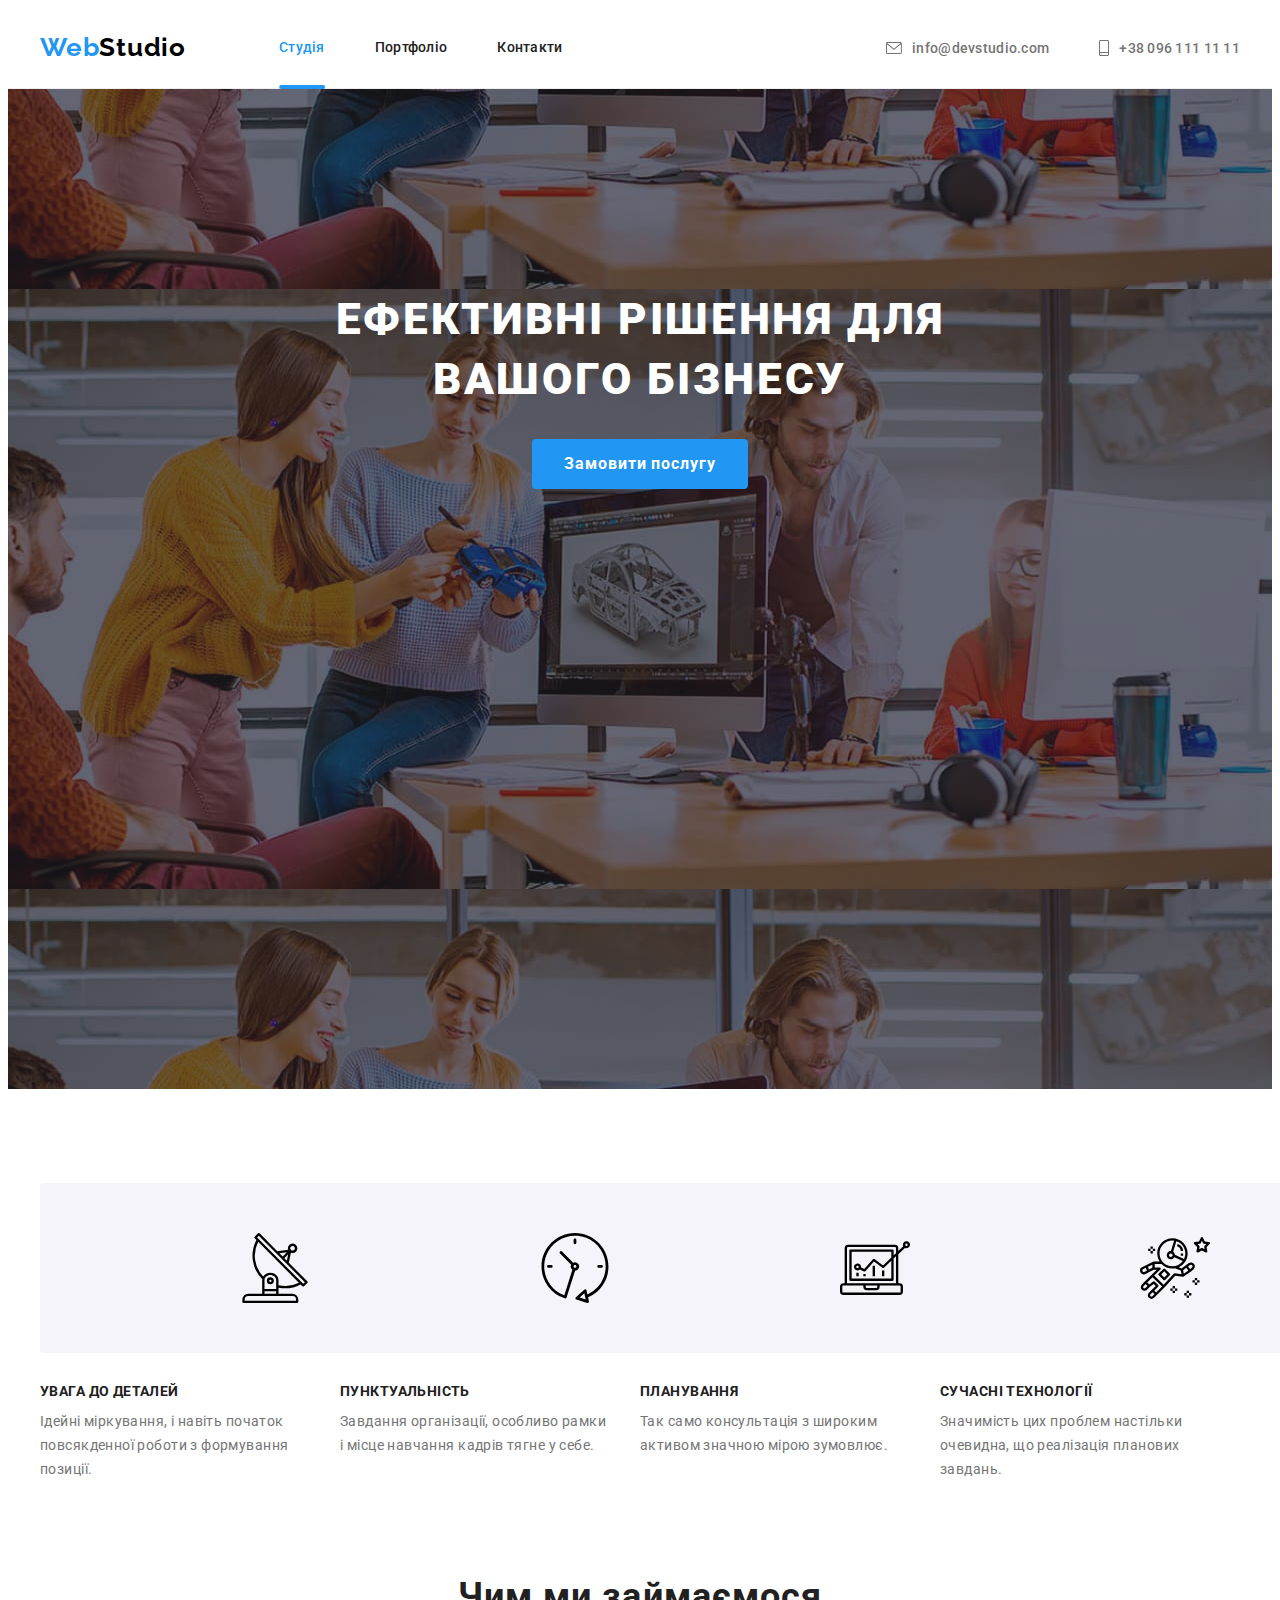
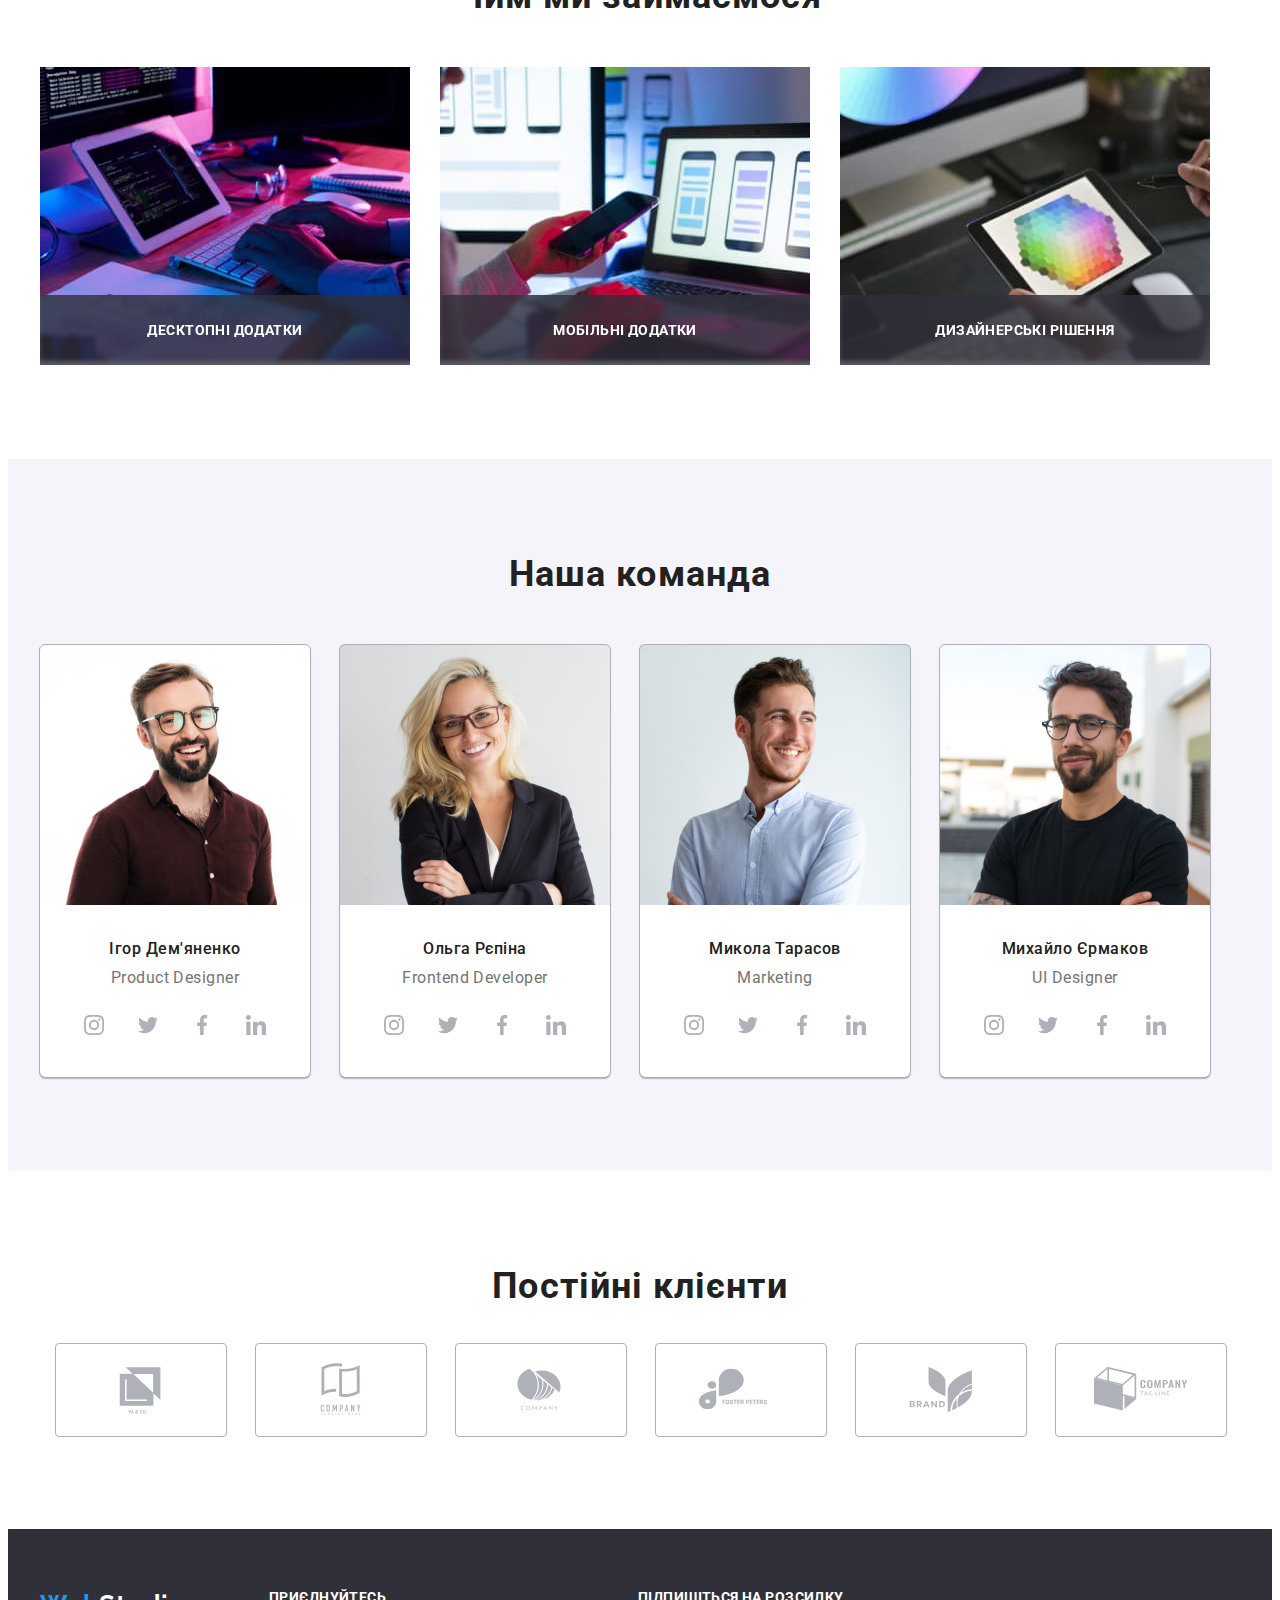
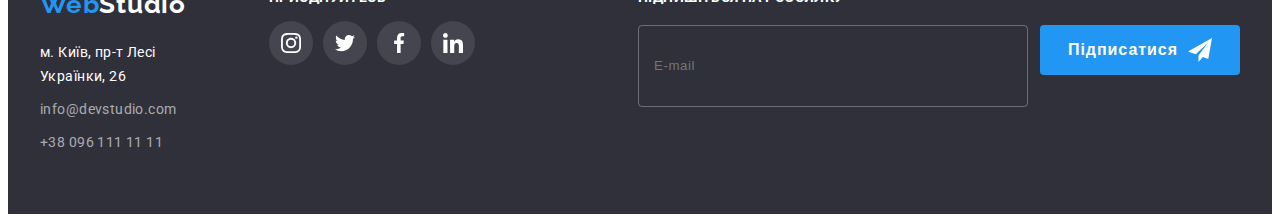
==== commit 90d9d8e7: "Виправлення помилок стилізації" ====
--- a/index.html
+++ b/index.html
@@ -625,21 +625,14 @@
          <p class="footer-form-title">Підпишіться на розсилку</p>
         <form class="footer-form" name="footer-form"></form>
         <div class="footer-button-form">
- <input class="footer-form-field" type="text" name="our_mail" id="our_mail" placeholder="E-mail">
-           
+          <input class="footer-form-field" type="text" name="our_mail" id="our_mail" placeholder="E-mail">
            <button class="footer-form-btn" type="submit">Підписатися <svg class="footer-form-icon" width="24" height="24">
              <use href="./img/icons.svg#icon-icon-send"></use>
            </svg></button>
-          
-        </div>
-        
-       
-
-
+           </div>
         </form>
       </div>
       </div>
-      
     </footer>
     <!-- Modal window -->
     <div class="backdrop is-hidden" data-modal>
@@ -675,7 +668,7 @@
             </div>
             
              <label class="modal-form-lable" for="user_message">Comment</label>
-            <textarea class="modal-form-message" name="user_message" id="user_message" rows="6"></textarea>
+            <textarea class="modal-form-message" name="user_message" id="user_message" rows="6">Введіть текст</textarea>
           </div>
           <div class="modal-form-agreement" role="group">
             <input class="modal-form-checkbox" type="checkbox" id="user_agreement">
--- a/scc/style.css
+++ b/scc/style.css
@@ -533,6 +533,9 @@
 .socials-networks {
   fill: var(--main-title-color);
 }
+.footer-form-class {
+  padding-left: 93px;
+}
 .footer-form {
   display: flex;
   padding-top: 20px;
@@ -555,18 +558,22 @@
   padding: 15px;
   width: 358px;
   height: 50px;
-  background-color: rgb(33, 150, 243, 0);
+  background-color: rgba(215, 221, 226, 0);
   border: 1px solid rgba(255, 255, 255, 0.3);
-  drop-shadow: (0px 4px 4px rgba(0, 0, 0, 0.15));
+  filter: drop-shadow (0px 4px 4px rgba(0, 0, 0, 0.15));
   border-radius: 4px;
-}
+  color: var(--main-title-color);
+  font-weight: 400;
+  letter-spacing: 0.04em;
+}
+
 .footer-form-btn {
   display: flex;
   align-items: center;
   justify-content: center;
   gap: 10px;
   font-style: normal;
- font-weight: 700;
+  font-weight: 700;
   font-size: 16px;
   line-height: calc(30 / 16);
   width: 200px;
@@ -701,10 +708,27 @@
 .modal-form-agreement-link {
   color: var(--background-color);
 }
-
-
-
-
+.modal-form-message {
+  font-size: 12px;
+  line-height: calc(14 / 12);
+  letter-spacing: 0.01em;
+  display: block;
+  width: 100%;
+  height: 120px;
+  padding: 16px 20px;
+  font-size: 14px;
+  resize: none;
+  border-radius: 4px;
+  border: 1px solid rgba(33, 33, 33, 0.2);
+  outline: 1px solid transparent;
+  outline-offset: -1px;
+  color: rgba(117, 117, 117, 0.5);
+  transition: outline var(--anim-our);
+}
+.modal-form-message:focus {
+  outline: 1px solid var(--background-color);
+  transition: fill var(--anim-our);
+}
 .modal-form-checkbox {
   appearance: none;
   width: 16px;
@@ -722,25 +746,8 @@
   outline-color: var(--background-color);
   background-color: var(--background-color);
   background-size: 11px 8px;
-  
 }
 
-.modal-form-message {
-  display: block;
-  width: 100%;
-  height: 138px;
-  padding: 16px 20px;
-  font-size: 14px;
-  resize: none;
-  border-radius: 4px;
-  border: 1px solid rgba(33, 33, 33, 0.2);
-  outline: 1px solid transparent;
-  outline-offset: -1px;
-}
-.modal-form-message:focus {
-  outline: 1px solid var(--background-color);
-  transition: fill var(--anim-our);
-}
 .modal-form-btn {
   font-weight: 700;
   font-size: 16px;
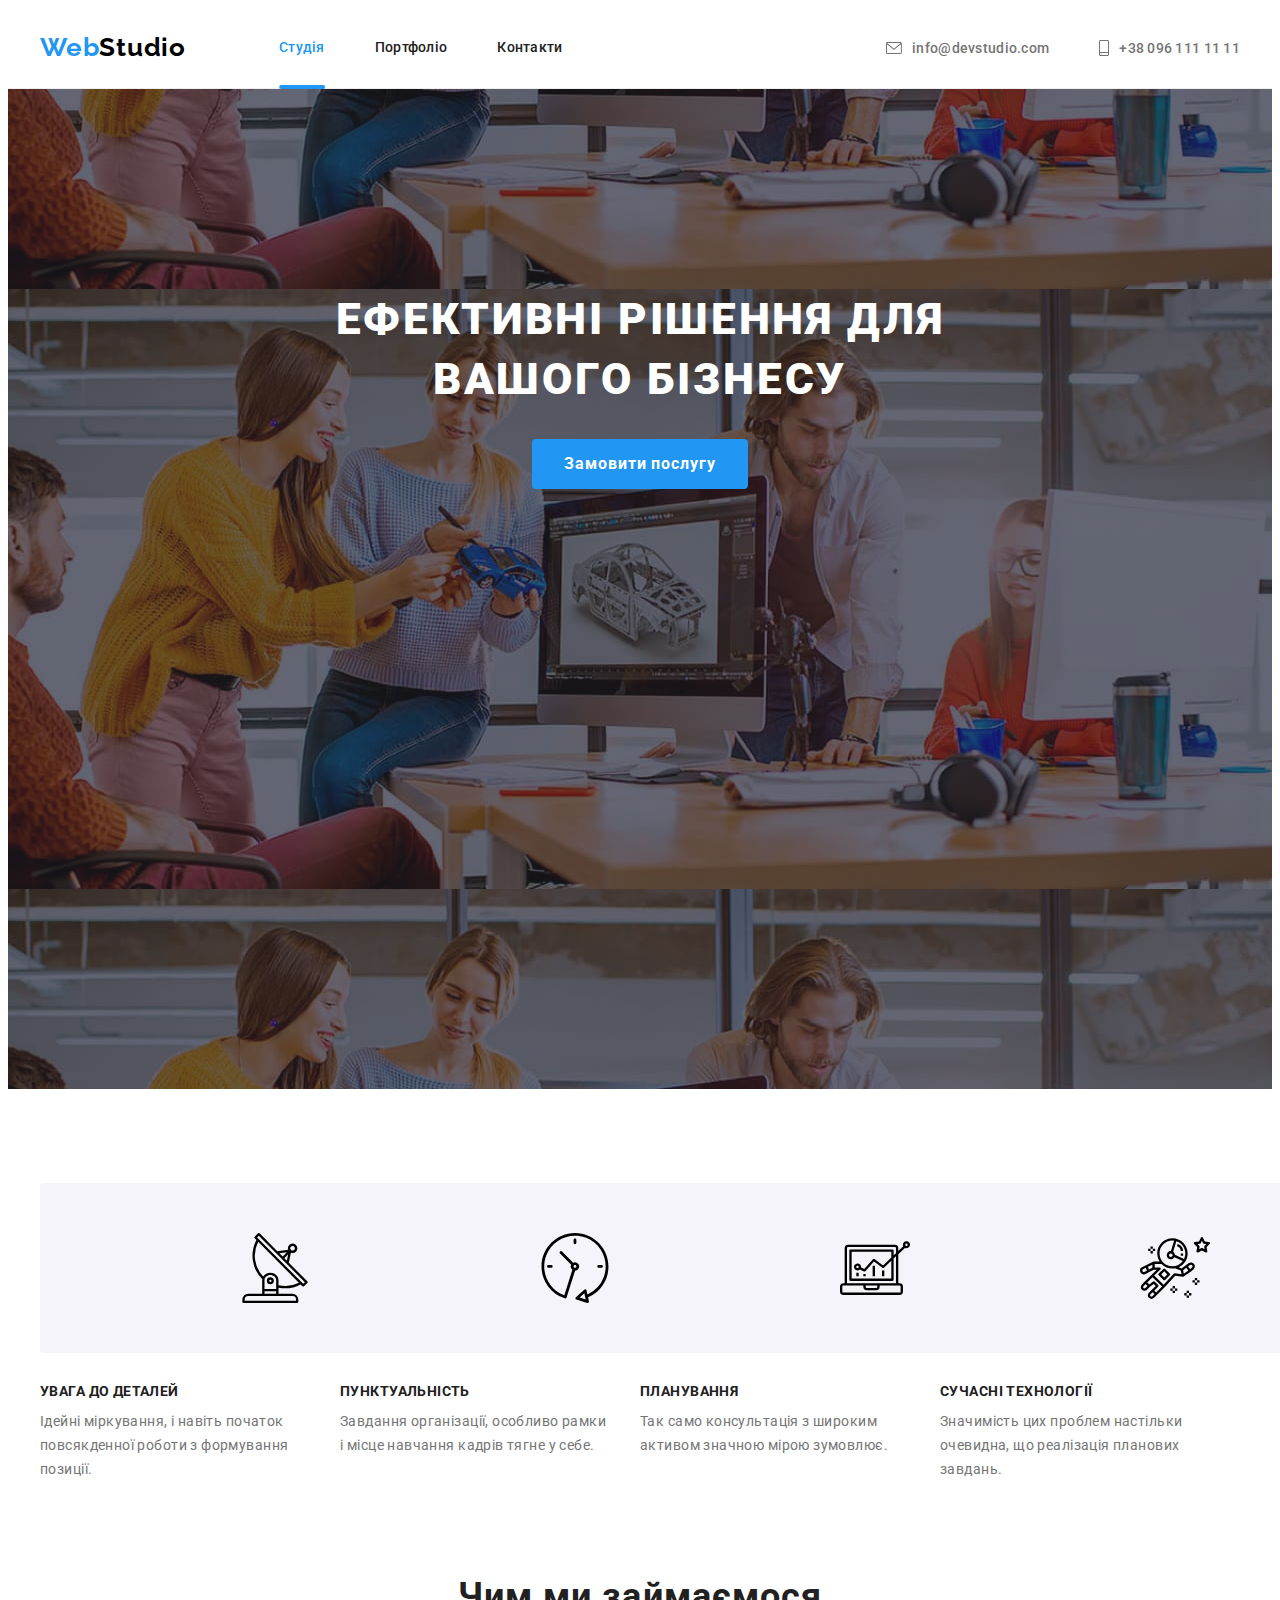
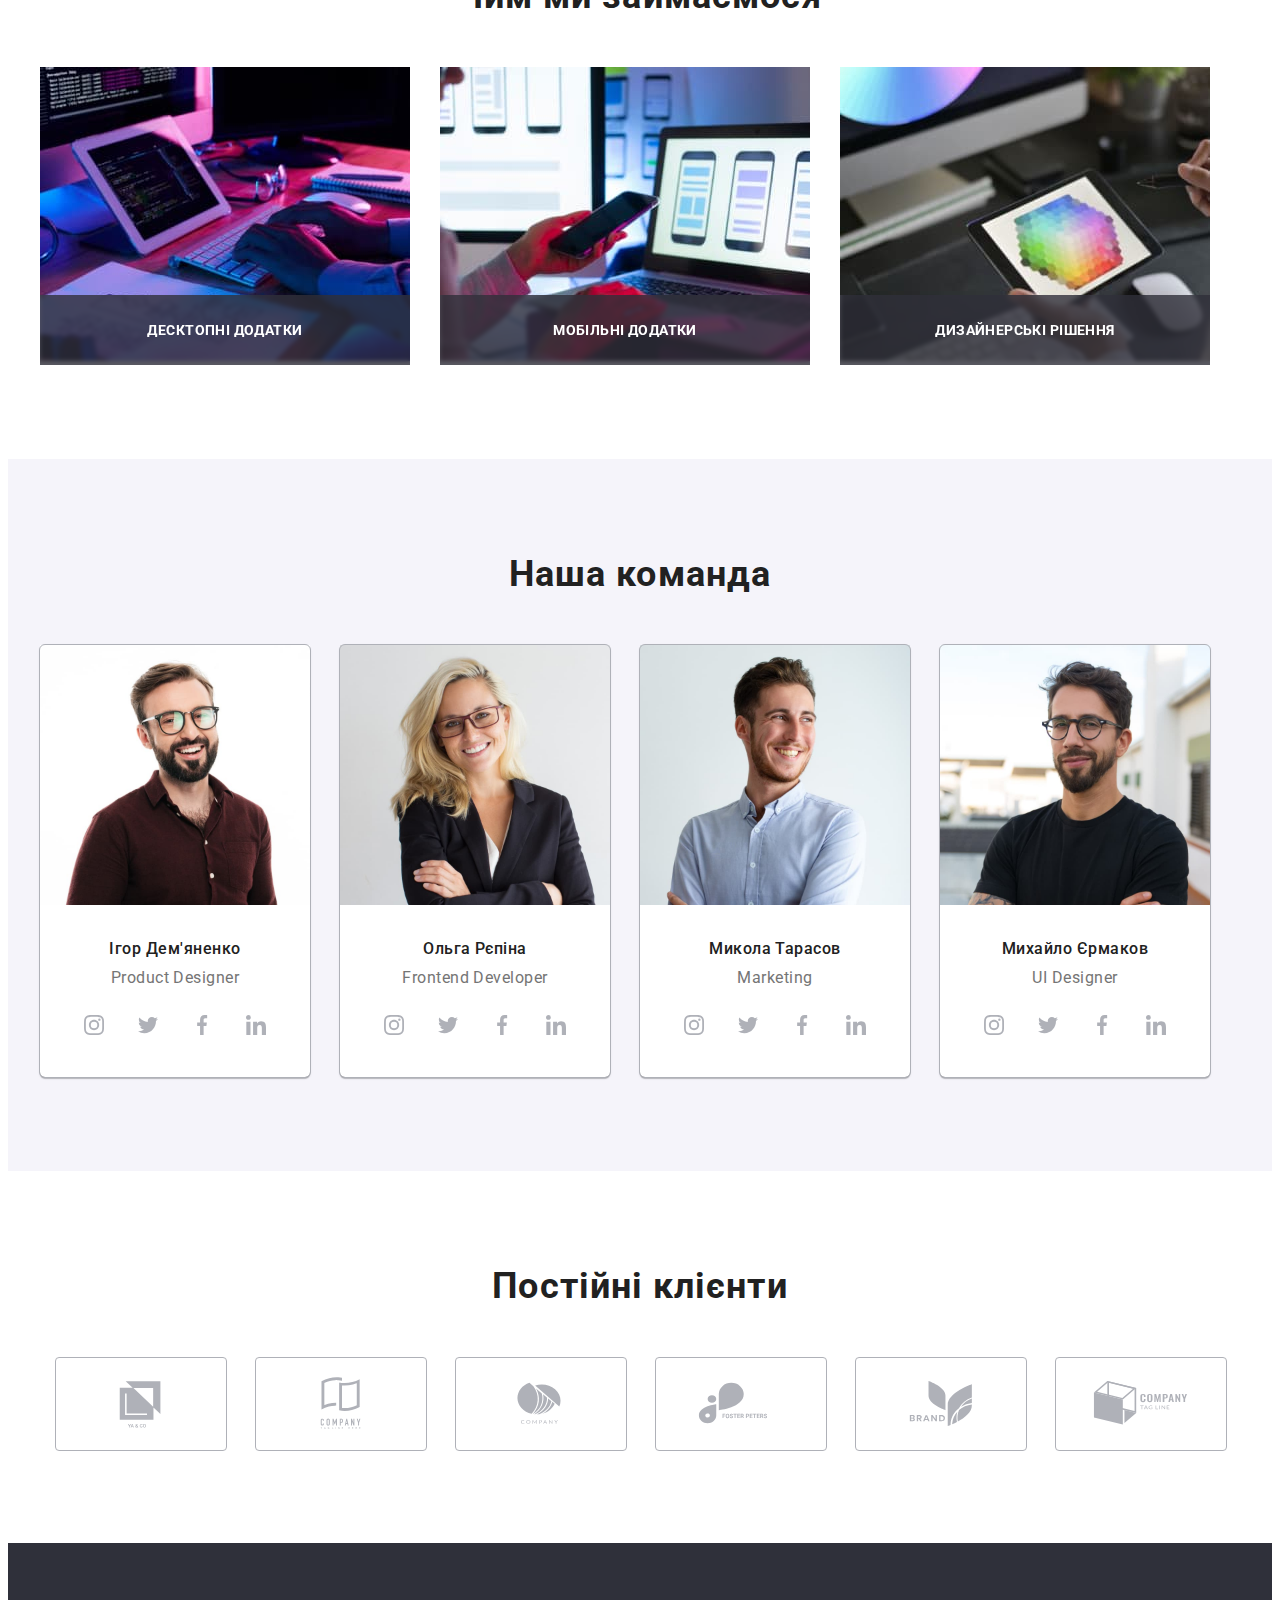
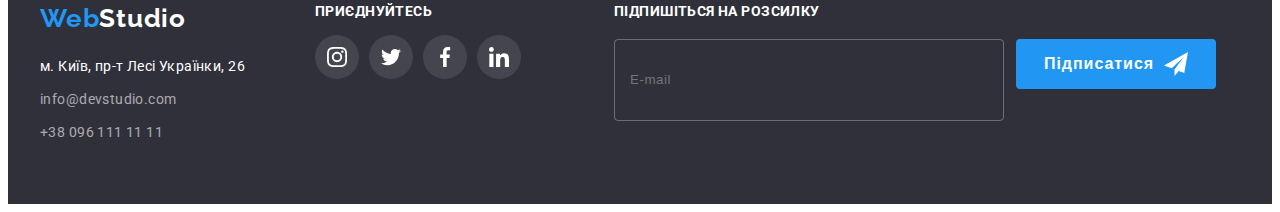
==== commit 38363207: "Зміни у модальному вікні та футері" ====
--- a/index.html
+++ b/index.html
@@ -558,8 +558,7 @@
               </li>
               <li class="footer-element">
                 <a href="tel:+380961111111" class="footer-tel link"
-                  >+38 096 111 11 11</a
-                >
+                  >+38 096 111 11 11</a>
               </li>
             </ul>
           </address>
@@ -668,7 +667,7 @@
             </div>
             
              <label class="modal-form-lable" for="user_message">Comment</label>
-            <textarea class="modal-form-message" name="user_message" id="user_message" rows="6">Введіть текст</textarea>
+            <textarea class="modal-form-message" name="user_message" id="user_message" placeholder="Введіть текст" rows="6"></textarea>
           </div>
           <div class="modal-form-agreement" role="group">
             <input class="modal-form-checkbox" type="checkbox" id="user_agreement">
--- a/scc/style.css
+++ b/scc/style.css
@@ -402,6 +402,7 @@
   gap: 30px;
   padding-left: 0;
   margin-bottom: 0;
+  margin-top: 50px;
 }
 .clients-link {
   width: 100%;
@@ -437,8 +438,8 @@
 }
 .footer-container {
   display: flex;
-  gap: 70px;
-}
+}
+
 .logo-element {
   display: inline-block;
   font-family: "Raleway";
@@ -508,6 +509,10 @@
 
   color: var(--main-title-color);
 }
+.footer-galery {
+  margin-left: 70px;
+  margin-right: 93px;
+}
 .networks-galery {
   display: flex;
   justify-content: center;
@@ -533,12 +538,10 @@
 .socials-networks {
   fill: var(--main-title-color);
 }
-.footer-form-class {
-  padding-left: 93px;
-}
+
 .footer-form {
   display: flex;
-  padding-top: 20px;
+  margin-top: 20px;
 }
 .footer-form-title {
   align-items: center;
@@ -592,7 +595,7 @@
   left: 0;
   width: 100%;
   height: 100%;
-  backdrop-filter: blur(1px);
+  backdrop-filter: blur(2px);
   z-index: var(--header-idx);
   transition: opacity var(--anim-our), visibility var(--anim-our);
   animation: modal-animation 2000ms cubic-bezier(0.4, 0, 0.2, 1);
@@ -616,9 +619,9 @@
   box-shadow: 0px 1px 3px rgba(0, 0, 0, 0.12), 0px 1px 1px rgba(0, 0, 0, 0.14),
     0px 2px 1px rgba(0, 0, 0, 0.2);
   border-radius: 4px;
-  transition: transform var(--anim-our), opacity var(--anim-our);
-}
-
+  backdrop-filter: blur(0.5px);
+transition: transform var(--anim-our), opacity var(--anim-our);
+}
 .backdrop.is-hidden.modal {
   opacity: 0;
   transform: translateX(-50) translateY(-70);
@@ -641,6 +644,11 @@
 }
 .modal-icon {
   color: var(--six-title-color);
+  transition: fill var(--anim-our);
+}
+.modal-icon:hover,
+.modal-icon:focus {
+  fill: var(--background-color);
 }
 .modal-label {
   display: block;
@@ -709,14 +717,13 @@
   color: var(--background-color);
 }
 .modal-form-message {
-  font-size: 12px;
+  font-size: 16px;
   line-height: calc(14 / 12);
   letter-spacing: 0.01em;
   display: block;
   width: 100%;
   height: 120px;
   padding: 16px 20px;
-  font-size: 14px;
   resize: none;
   border-radius: 4px;
   border: 1px solid rgba(33, 33, 33, 0.2);
@@ -724,6 +731,7 @@
   outline-offset: -1px;
   color: rgba(117, 117, 117, 0.5);
   transition: outline var(--anim-our);
+  color: var(--accent-color);
 }
 .modal-form-message:focus {
   outline: 1px solid var(--background-color);
